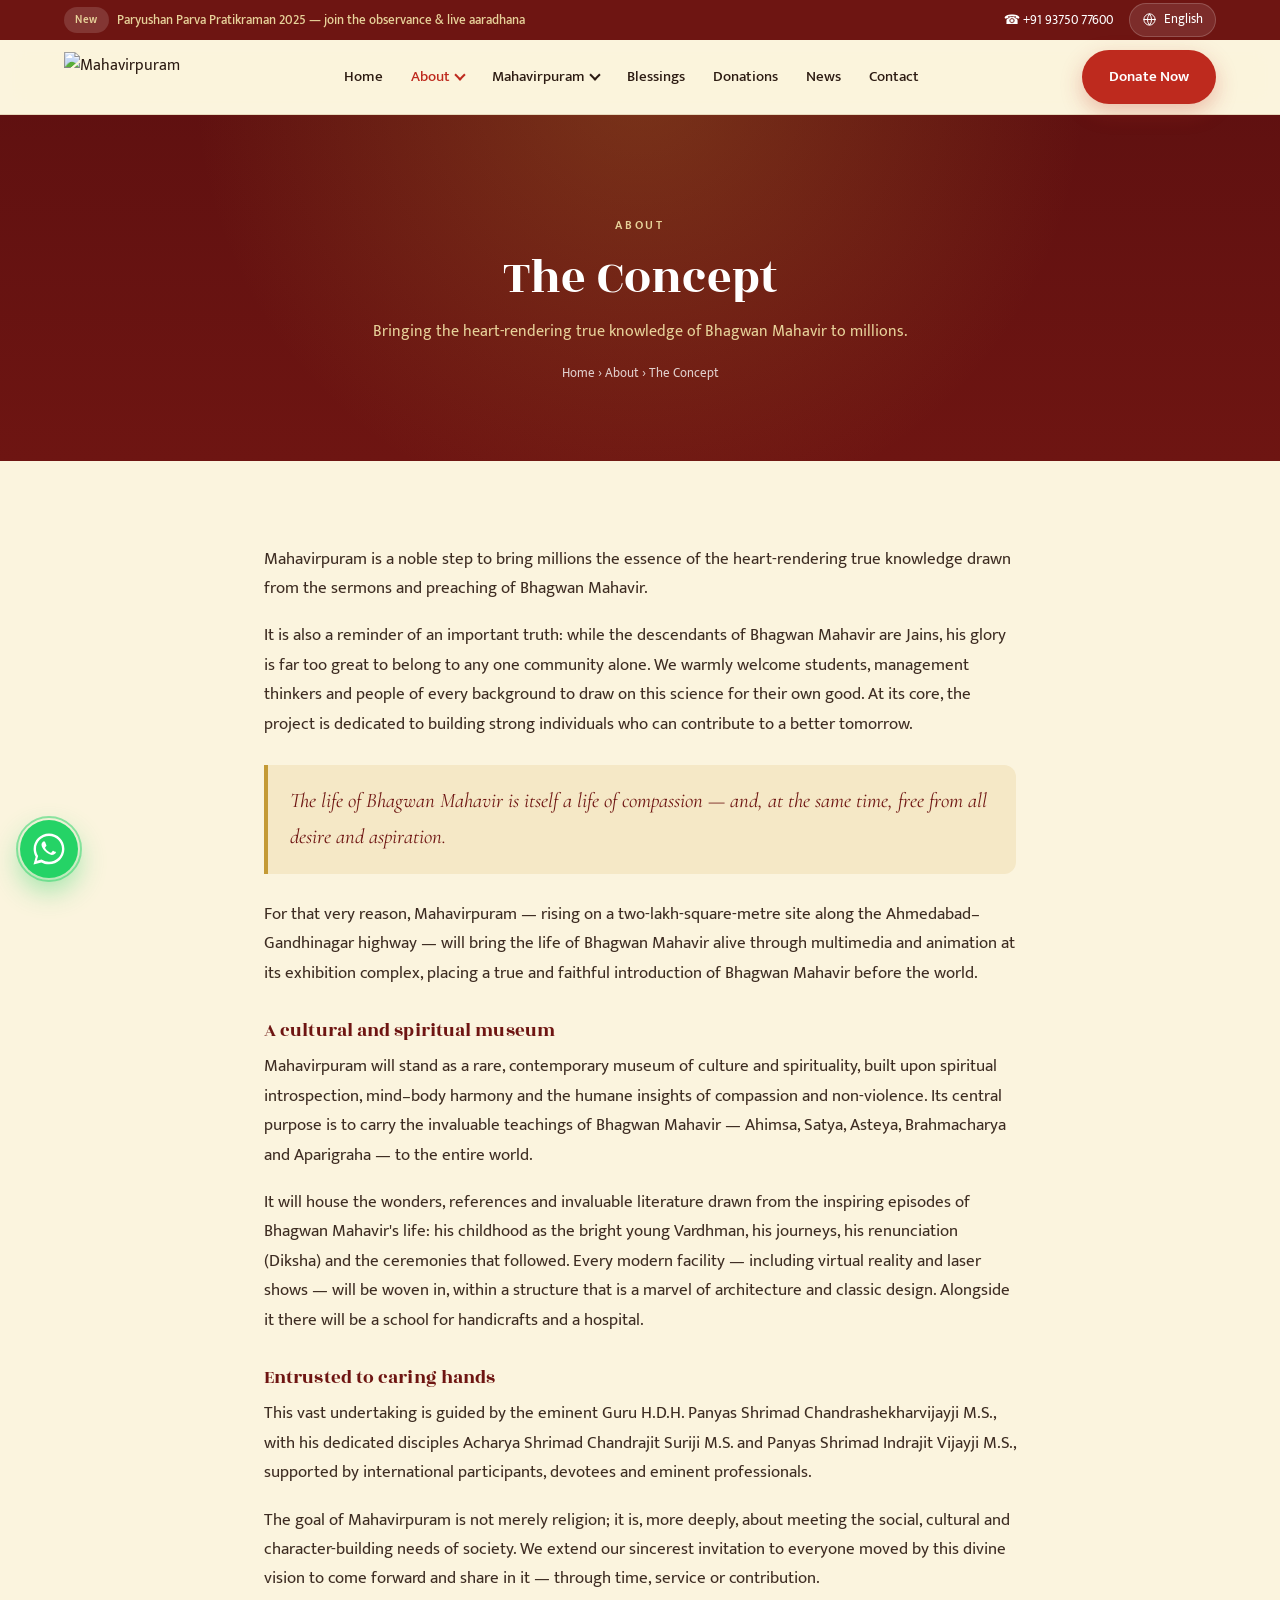
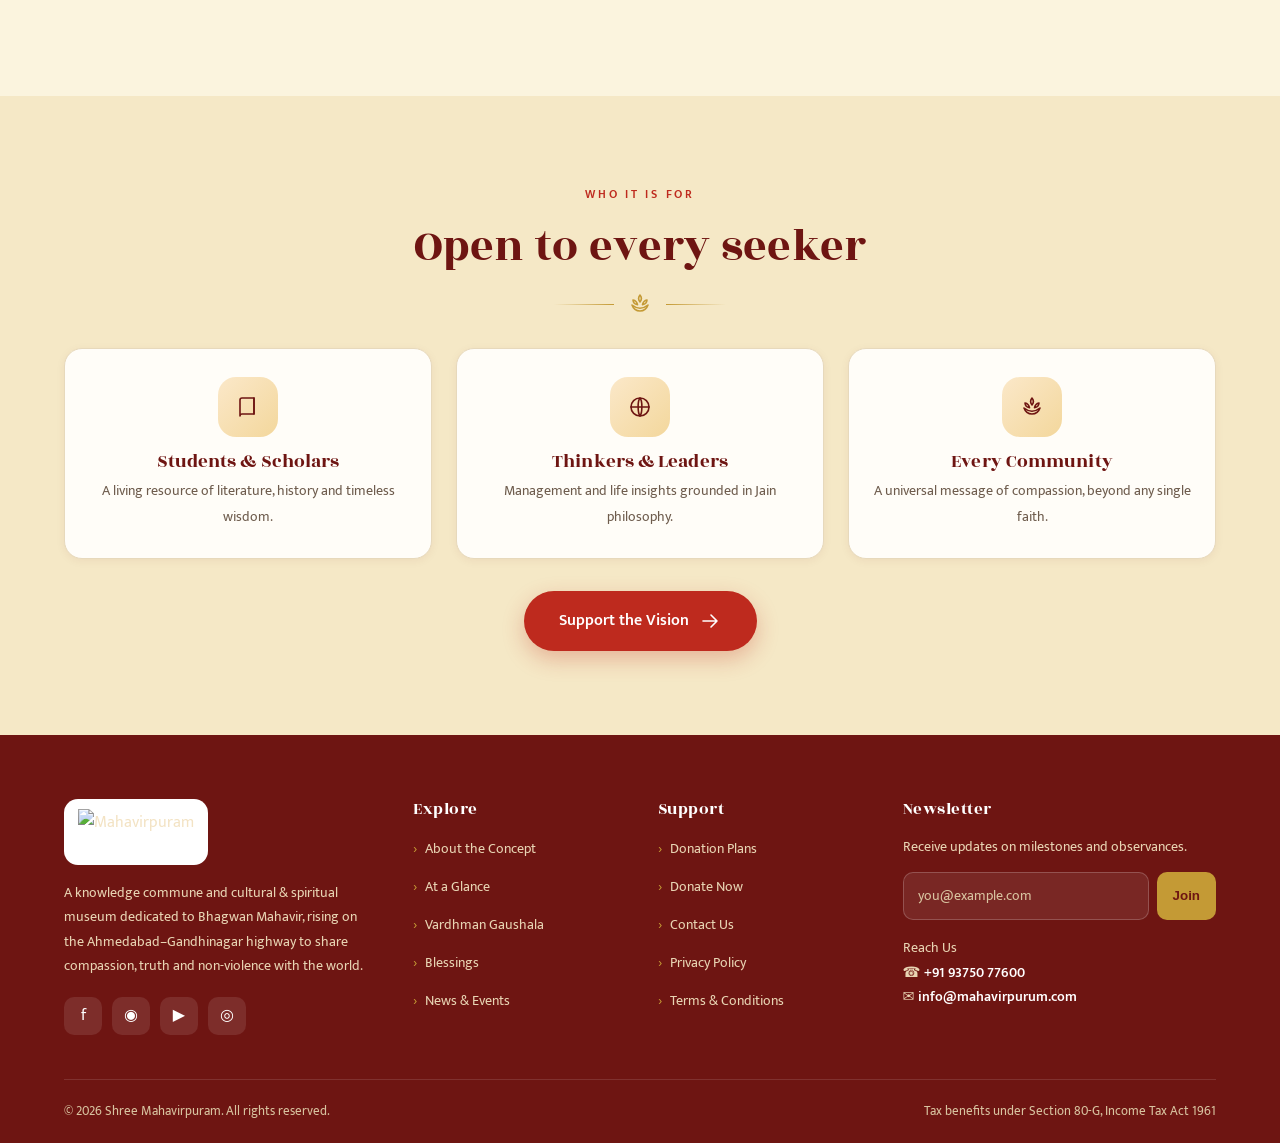
==== about-concept.html @ 6cde18a7 "Add files via upload" ====
<!doctype html>
<html lang="en">
<head>
<meta charset="utf-8">
<meta name="viewport" content="width=device-width, initial-scale=1">
<title>About the Concept | Mahavirpuram</title>
<meta name="description" content="Mahavirpuram — a knowledge commune and cultural &amp; spiritual museum dedicated to Bhagwan Mahavir, on the Ahmedabad–Gandhinagar highway.">
<meta property="og:title" content="About the Concept | Mahavirpuram">
<meta property="og:description" content="A knowledge commune dedicated to Bhagwan Mahavir — compassion, truth and non-violence for the world.">
<meta property="og:type" content="website">
<meta property="og:image" content="https://www.mahavirpuram.com/images/home/welcome_img.jpg">
<link rel="preconnect" href="https://fonts.googleapis.com">
<link rel="preconnect" href="https://fonts.gstatic.com" crossorigin>
<link href="https://fonts.googleapis.com/css2?family=Cormorant+Garamond:ital,wght@0,500;0,600;1,500;1,600&family=Mukta:wght@300;400;500;600;700&family=Rozha+One&family=Yatra+One&family=Noto+Serif+Gujarati:wght@400;500;600&display=swap" rel="stylesheet">
<link rel="stylesheet" href="styles.css">
</head>
<body>
  <a class="skip-link" href="#main">Skip to content</a>
  <div id="preloader" aria-hidden="true"><div class="pl-wrap"><div class="pl-ring"><svg width=96 height=96 viewBox="0 0 200 200" fill="none" stroke="currentColor" stroke-width="1"><circle cx="100" cy="100" r="92"/><circle cx="100" cy="100" r="74"/><circle cx="100" cy="100" r="40"/><g transform="rotate(0 100 100)"><path d="M100 12 C112 40 112 62 100 82 C88 62 88 40 100 12Z"/><circle cx="100" cy="30" r="3"/></g><g transform="rotate(30 100 100)"><path d="M100 12 C112 40 112 62 100 82 C88 62 88 40 100 12Z"/><circle cx="100" cy="30" r="3"/></g><g transform="rotate(60 100 100)"><path d="M100 12 C112 40 112 62 100 82 C88 62 88 40 100 12Z"/><circle cx="100" cy="30" r="3"/></g><g transform="rotate(90 100 100)"><path d="M100 12 C112 40 112 62 100 82 C88 62 88 40 100 12Z"/><circle cx="100" cy="30" r="3"/></g><g transform="rotate(120 100 100)"><path d="M100 12 C112 40 112 62 100 82 C88 62 88 40 100 12Z"/><circle cx="100" cy="30" r="3"/></g><g transform="rotate(150 100 100)"><path d="M100 12 C112 40 112 62 100 82 C88 62 88 40 100 12Z"/><circle cx="100" cy="30" r="3"/></g><g transform="rotate(180 100 100)"><path d="M100 12 C112 40 112 62 100 82 C88 62 88 40 100 12Z"/><circle cx="100" cy="30" r="3"/></g><g transform="rotate(210 100 100)"><path d="M100 12 C112 40 112 62 100 82 C88 62 88 40 100 12Z"/><circle cx="100" cy="30" r="3"/></g><g transform="rotate(240 100 100)"><path d="M100 12 C112 40 112 62 100 82 C88 62 88 40 100 12Z"/><circle cx="100" cy="30" r="3"/></g><g transform="rotate(270 100 100)"><path d="M100 12 C112 40 112 62 100 82 C88 62 88 40 100 12Z"/><circle cx="100" cy="30" r="3"/></g><g transform="rotate(300 100 100)"><path d="M100 12 C112 40 112 62 100 82 C88 62 88 40 100 12Z"/><circle cx="100" cy="30" r="3"/></g><g transform="rotate(330 100 100)"><path d="M100 12 C112 40 112 62 100 82 C88 62 88 40 100 12Z"/><circle cx="100" cy="30" r="3"/></g><circle cx="100" cy="100" r="10"/></svg><img src="https://www.mahavirpuram.com/images/logo.png" alt=""></div><div class="pl-text">Mahavirpuram</div></div></div>
  <div id="progress"></div>
  <div class="topbar">
    <div class="container">
      <div class="marq"><span class="pill">New</span><span data-i18n="top.announce">Paryushan Parva Pratikraman 2025 — join the observance &amp; live aaradhana</span></div>
      <div class="topbar-right">
        <a href="tel:+919375077600">&#9742; +91 93750 77600</a>
        <div class="lang">
          <button class="lang-btn" id="langBtn" aria-haspopup="true" aria-expanded="false"><svg width="15" height="15" viewBox="0 0 24 24" fill="none" stroke="currentColor" stroke-width="1.6" stroke-linecap="round" stroke-linejoin="round" aria-hidden="true"><circle cx="12" cy="12" r="9"/><path d="M3 12h18"/><path d="M12 3a15 15 0 0 1 0 18a15 15 0 0 1 0-18"/></svg><span id="langCur">English</span></button>
          <div class="lang-menu" id="langMenu" role="menu"></div>
        </div>
      </div>
    </div>
  </div>
  <header class="site-header">
    <div class="container nav">
      <a class="brand" href="index.html" aria-label="Mahavirpuram home"><img src="https://www.mahavirpuram.com/images/logo.png" alt="Mahavirpuram"></a>
      <ul class="nav-list" id="navList">
        <li><a href="index.html" data-i18n="nav.home">Home</a></li>
        <li class="has-mega">
          <button class="nav-toggle-link" style="color:var(--red)"><span data-i18n="nav.about">About</span> <i class="caret"></i></button>
          <div class="dropdown">
            <a href="about-concept.html">About the Concept</a>
            <a href="about-management.html">Management &amp; Guidance</a>
            <a href="about-concept.html#youth">Youth Circle</a>
            <a href="donation-plan.html#knowledge">Knowledge University</a>
            <a href="contact.html">Vihar Info</a>
          </div>
        </li>
        <li class="has-mega">
          <button class="nav-toggle-link"><span data-i18n="nav.mp">Mahavirpuram</span> <i class="caret"></i></button>
          <div class="dropdown">
            <a href="at-a-glance.html">At a Glance</a>
            <a href="at-a-glance.html#facilities">Jin Shaasan Stoop</a>
            <a href="at-a-glance.html#facilities">Chaityavriksha Udhyan</a>
            <a href="at-a-glance.html#facilities">Brahmand Darshan</a>
            <a href="at-a-glance.html#facilities">Meditation Avenue</a>
            <a href="at-a-glance.html#facilities">Ayurvedic Health Center</a>
            <a href="at-a-glance.html#facilities">Atithi Satkar Sadan</a>
            <a href="at-a-glance.html#facilities">Bhojan Shala</a>
            <a href="gaushala.html">Shri Vardhman Gaushala</a>
          </div>
        </li>
        <li><a href="blessings.html" data-i18n="nav.blessings">Blessings</a></li>
        <li><a href="donation-plan.html" data-i18n="nav.donations">Donations</a></li>
        <li><a href="news.html" data-i18n="nav.news">News</a></li>
        <li><a href="contact.html" data-i18n="nav.contact">Contact</a></li>
      </ul>
      <div class="nav-cta">
        <a class="btn btn--primary btn--donate-desktop" href="https://induscollect.indusind.com/pay/index.php/easyPay/SHREE_MAHAVIR_PURAM/makePayment?mid=VlVZMVBKUFRMdzRlYXRZS0JwOHIwZz09&role_id=&emp_id=&cmp=UjdkRHhoTDZ6VE9NcVNqbDVYYXJ3dz09" target="_blank" rel="noopener" data-i18n="cta.donate">Donate Now</a>
        <button class="hamburger" aria-label="Menu" aria-controls="navList"><span></span></button>
      </div>
    </div>
  </header>
  <main id="main">
  <section class="page-hero">
    <div class="container">
      <span class="eyebrow" style="color:var(--gold-soft)">About</span>
      <h1>The Concept</h1>
      <p>Bringing the heart-rendering true knowledge of Bhagwan Mahavir to millions.</p>
      <div class="crumbs"><a href="index.html">Home</a> &rsaquo; About &rsaquo; The Concept</div>
    </div>
  </section>
  <section class="section"><div class="container prose">
    <p class="lead">Mahavirpuram is a noble step to bring millions the essence of the heart-rendering true knowledge drawn from the sermons and preaching of Bhagwan Mahavir.</p>
    <p>It is also a reminder of an important truth: while the descendants of Bhagwan Mahavir are Jains, his glory is far too great to belong to any one community alone. We warmly welcome students, management thinkers and people of every background to draw on this science for their own good. At its core, the project is dedicated to building strong individuals who can contribute to a better tomorrow.</p>
    <div class="pullquote">The life of Bhagwan Mahavir is itself a life of compassion — and, at the same time, free from all desire and aspiration.</div>
    <p>For that very reason, Mahavirpuram — rising on a two-lakh-square-metre site along the Ahmedabad–Gandhinagar highway — will bring the life of Bhagwan Mahavir alive through multimedia and animation at its exhibition complex, placing a true and faithful introduction of Bhagwan Mahavir before the world.</p>
    <h3>A cultural and spiritual museum</h3>
    <p>Mahavirpuram will stand as a rare, contemporary museum of culture and spirituality, built upon spiritual introspection, mind&ndash;body harmony and the humane insights of compassion and non-violence. Its central purpose is to carry the invaluable teachings of Bhagwan Mahavir — Ahimsa, Satya, Asteya, Brahmacharya and Aparigraha — to the entire world.</p>
    <p>It will house the wonders, references and invaluable literature drawn from the inspiring episodes of Bhagwan Mahavir's life: his childhood as the bright young Vardhman, his journeys, his renunciation (Diksha) and the ceremonies that followed. Every modern facility — including virtual reality and laser shows — will be woven in, within a structure that is a marvel of architecture and classic design. Alongside it there will be a school for handicrafts and a hospital.</p>
    <h3>Entrusted to caring hands</h3>
    <p>This vast undertaking is guided by the eminent Guru H.D.H. Panyas Shrimad Chandrashekharvijayji M.S., with his dedicated disciples Acharya Shrimad Chandrajit Suriji M.S. and Panyas Shrimad Indrajit Vijayji M.S., supported by international participants, devotees and eminent professionals.</p>
    <p id="youth">The goal of Mahavirpuram is not merely religion; it is, more deeply, about meeting the social, cultural and character-building needs of society. We extend our sincerest invitation to everyone moved by this divine vision to come forward and share in it — through time, service or contribution.</p>
  </div></section>
  <section class="section bg-cream2 center"><div class="container">
    <span class="eyebrow">Who it is for</span><h2 class="section-title">Open to every seeker</h2><div class="divider"><span></span><svg width="24" height="24" viewBox="0 0 24 24" fill="none" stroke="currentColor" stroke-width="1.6" stroke-linecap="round" stroke-linejoin="round" aria-hidden="true"><path d="M12 3c1.6 2 1.6 5 0 7-1.6-2-1.6-5 0-7Z"/><path d="M5 8c2.4.4 4 2.3 4.5 4.6C7 12.4 5.2 10.7 5 8Zm14 0c-.2 2.7-2 4.4-4.5 4.6C15 10.3 16.6 8.4 19 8Z"/><path d="M4 13c5 4 11 4 16 0-1.4 4-4.4 6-8 6s-6.6-2-8-6Z"/></svg><span></span></div>
    <div class="grid grid-3 mt-32" style="text-align:left">
      <div class="value reveal"><div class="ico"><svg width="24" height="24" viewBox="0 0 24 24" fill="none" stroke="currentColor" stroke-width="1.6" stroke-linecap="round" stroke-linejoin="round" aria-hidden="true"><path d="M4 5a2 2 0 0 1 2-2h12v16H6a2 2 0 0 0-2 2Z"/><path d="M18 3v16"/></svg></div><h4>Students &amp; Scholars</h4><p>A living resource of literature, history and timeless wisdom.</p></div>
      <div class="value reveal"><div class="ico"><svg width="24" height="24" viewBox="0 0 24 24" fill="none" stroke="currentColor" stroke-width="1.6" stroke-linecap="round" stroke-linejoin="round" aria-hidden="true"><circle cx="12" cy="12" r="9"/><path d="M3 12h18M12 3c2.5 2.5 2.5 15 0 18M12 3c-2.5 2.5-2.5 15 0 18"/></svg></div><h4>Thinkers &amp; Leaders</h4><p>Management and life insights grounded in Jain philosophy.</p></div>
      <div class="value reveal"><div class="ico"><svg width="24" height="24" viewBox="0 0 24 24" fill="none" stroke="currentColor" stroke-width="1.6" stroke-linecap="round" stroke-linejoin="round" aria-hidden="true"><path d="M12 3c1.6 2 1.6 5 0 7-1.6-2-1.6-5 0-7Z"/><path d="M5 8c2.4.4 4 2.3 4.5 4.6C7 12.4 5.2 10.7 5 8Zm14 0c-.2 2.7-2 4.4-4.5 4.6C15 10.3 16.6 8.4 19 8Z"/><path d="M4 13c5 4 11 4 16 0-1.4 4-4.4 6-8 6s-6.6-2-8-6Z"/></svg></div><h4>Every Community</h4><p>A universal message of compassion, beyond any single faith.</p></div>
    </div>
    <a class="btn btn--primary btn--lg mt-32" href="donation-plan.html">Support the Vision <svg width="24" height="24" viewBox="0 0 24 24" fill="none" stroke="currentColor" stroke-width="1.6" stroke-linecap="round" stroke-linejoin="round" aria-hidden="true"><path d="M5 12h14M13 6l6 6-6 6"/></svg></a>
  </div></section>
  </main>
  <footer class="site-footer">
    <div class="container">
      <div class="foot-grid">
        <div>
          <span class="foot-logo"><img src="https://www.mahavirpuram.com/images/logo.png" alt="Mahavirpuram"></span>
          <p data-i18n="foot.blurb">A knowledge commune and cultural &amp; spiritual museum dedicated to Bhagwan Mahavir, rising on the Ahmedabad&ndash;Gandhinagar highway to share compassion, truth and non-violence with the world.</p>
          <div class="social" style="margin-top:18px">
            <a href="#" aria-label="Facebook">f</a>
            <a href="#" aria-label="Instagram">&#9673;</a>
            <a href="https://www.youtube.com/channel/UCpo0MXFQKBM-Kiupkp4iKAA" target="_blank" rel="noopener" aria-label="YouTube">&#9654;</a>
            <a href="https://www.google.com/maps?q=23.0040881,72.5495224" target="_blank" rel="noopener" aria-label="Map">&#9678;</a>
          </div>
        </div>
        <div>
          <h5 data-i18n="foot.explore">Explore</h5>
          <ul class="foot-links">
            <li><a href="about-concept.html">About the Concept</a></li>
            <li><a href="at-a-glance.html">At a Glance</a></li>
            <li><a href="gaushala.html">Vardhman Gaushala</a></li>
            <li><a href="blessings.html">Blessings</a></li>
            <li><a href="news.html">News &amp; Events</a></li>
          </ul>
        </div>
        <div>
          <h5 data-i18n="foot.support">Support</h5>
          <ul class="foot-links">
            <li><a href="donation-plan.html">Donation Plans</a></li>
            <li><a href="https://induscollect.indusind.com/pay/index.php/easyPay/SHREE_MAHAVIR_PURAM/makePayment?mid=VlVZMVBKUFRMdzRlYXRZS0JwOHIwZz09&role_id=&emp_id=&cmp=UjdkRHhoTDZ6VE9NcVNqbDVYYXJ3dz09" target="_blank" rel="noopener">Donate Now</a></li>
            <li><a href="contact.html">Contact Us</a></li>
            <li><a href="#">Privacy Policy</a></li>
            <li><a href="#">Terms &amp; Conditions</a></li>
          </ul>
        </div>
        <div class="foot-contact">
          <h5 data-i18n="foot.news">Newsletter</h5>
          <p data-i18n="foot.news.sub">Receive updates on milestones and observances.</p>
          <form class="news-form" onsubmit="event.preventDefault();this.reset();this.querySelector('input').placeholder='Thank you!';">
            <input type="email" placeholder="you@example.com" aria-label="Email" required>
            <button type="submit" data-i18n="foot.subscribe">Join</button>
          </form>
          <p style="margin-top:16px" data-i18n="foot.reach">Reach Us</p>
          <p>&#9742; <a href="tel:+919375077600">+91 93750 77600</a><br>&#9993; <a href="mailto:info@mahavirpurum.com">info@mahavirpurum.com</a></p>
        </div>
      </div>
      <div class="foot-bottom">
        <span>&copy; <span id="yr">2026</span> Shree Mahavirpuram. <span data-i18n="foot.rights">All rights reserved.</span></span>
        <span data-i18n="foot.tax">Tax benefits under Section 80-G, Income Tax Act 1961</span>
      </div>
    </div>
  </footer>
  <button id="toTop" aria-label="Back to top"><svg width="20" height="20" viewBox="0 0 24 24" fill="none" stroke="currentColor" stroke-width="1.6" stroke-linecap="round" stroke-linejoin="round" aria-hidden="true"><path d="M12 19V5M6 11l6-6 6 6"/></svg></button>

  <div class="wa-widget" id="waWidget">
    <div class="wa-card" role="dialog" aria-label="WhatsApp chat">
      <div class="wa-hd">
        <span class="av"><svg viewBox="0 0 32 32" fill="currentColor" aria-hidden="true"><path d="M16 .6C7.5.6.6 7.5.6 16c0 2.8.8 5.5 2.1 7.8L.5 31.5l7.9-2.1c2.2 1.2 4.8 1.9 7.6 1.9 8.5 0 15.4-6.9 15.4-15.4S24.5.6 16 .6zm0 28.1c-2.5 0-4.9-.7-7-1.9l-.5-.3-4.7 1.2 1.3-4.6-.3-.5C3.6 20.4 3 18.2 3 16 3 8.8 8.8 3 16 3s13 5.8 13 13-5.8 12.7-13 12.7zm7.2-9.5c-.4-.2-2.3-1.1-2.7-1.3-.4-.1-.6-.2-.9.2-.3.4-1 1.3-1.2 1.5-.2.2-.4.3-.8.1s-1.7-.6-3.2-2c-1.2-1-2-2.4-2.2-2.8-.2-.4 0-.6.2-.8.2-.2.4-.5.6-.7.2-.2.2-.4.4-.6.1-.3 0-.5 0-.7-.1-.2-.9-2.1-1.2-2.9-.3-.8-.6-.6-.9-.7h-.7c-.2 0-.6.1-.9.4-.3.4-1.2 1.2-1.2 2.9s1.3 3.4 1.4 3.7c.2.2 2.5 3.9 6.1 5.4.9.4 1.5.6 2 .8.9.3 1.6.2 2.2.1.7-.1 2.1-.9 2.5-1.7.3-.8.3-1.6.2-1.7-.1-.2-.3-.3-.7-.5z"/></svg></span>
        <div><h4 data-i18n="wa.title">Chat with us</h4><span data-i18n="wa.status">Mahavirpuram &middot; replies quickly</span></div>
        <button class="wa-x" id="waClose" aria-label="Close chat">&times;</button>
      </div>
      <div class="wa-bd">
        <div class="wa-bubble"><span data-i18n="wa.msg">Jai Jinendra! How can we help you today?</span><small>Mahavirpuram</small></div>
        <a class="wa-start" href="https://wa.me/919375077600?text=Jai%20Jinendra%21%20I%27d%20like%20to%20know%20more%20about%20Mahavirpuram." target="_blank" rel="noopener"><svg viewBox="0 0 32 32" fill="currentColor" aria-hidden="true"><path d="M16 .6C7.5.6.6 7.5.6 16c0 2.8.8 5.5 2.1 7.8L.5 31.5l7.9-2.1c2.2 1.2 4.8 1.9 7.6 1.9 8.5 0 15.4-6.9 15.4-15.4S24.5.6 16 .6zm0 28.1c-2.5 0-4.9-.7-7-1.9l-.5-.3-4.7 1.2 1.3-4.6-.3-.5C3.6 20.4 3 18.2 3 16 3 8.8 8.8 3 16 3s13 5.8 13 13-5.8 12.7-13 12.7zm7.2-9.5c-.4-.2-2.3-1.1-2.7-1.3-.4-.1-.6-.2-.9.2-.3.4-1 1.3-1.2 1.5-.2.2-.4.3-.8.1s-1.7-.6-3.2-2c-1.2-1-2-2.4-2.2-2.8-.2-.4 0-.6.2-.8.2-.2.4-.5.6-.7.2-.2.2-.4.4-.6.1-.3 0-.5 0-.7-.1-.2-.9-2.1-1.2-2.9-.3-.8-.6-.6-.9-.7h-.7c-.2 0-.6.1-.9.4-.3.4-1.2 1.2-1.2 2.9s1.3 3.4 1.4 3.7c.2.2 2.5 3.9 6.1 5.4.9.4 1.5.6 2 .8.9.3 1.6.2 2.2.1.7-.1 2.1-.9 2.5-1.7.3-.8.3-1.6.2-1.7-.1-.2-.3-.3-.7-.5z"/></svg><span data-i18n="wa.start">Start chat on WhatsApp</span></a>
      </div>
    </div>
    <button class="wa-fab" id="waFab" aria-label="Open WhatsApp chat"><svg viewBox="0 0 32 32" fill="currentColor" aria-hidden="true"><path d="M16 .6C7.5.6.6 7.5.6 16c0 2.8.8 5.5 2.1 7.8L.5 31.5l7.9-2.1c2.2 1.2 4.8 1.9 7.6 1.9 8.5 0 15.4-6.9 15.4-15.4S24.5.6 16 .6zm0 28.1c-2.5 0-4.9-.7-7-1.9l-.5-.3-4.7 1.2 1.3-4.6-.3-.5C3.6 20.4 3 18.2 3 16 3 8.8 8.8 3 16 3s13 5.8 13 13-5.8 12.7-13 12.7zm7.2-9.5c-.4-.2-2.3-1.1-2.7-1.3-.4-.1-.6-.2-.9.2-.3.4-1 1.3-1.2 1.5-.2.2-.4.3-.8.1s-1.7-.6-3.2-2c-1.2-1-2-2.4-2.2-2.8-.2-.4 0-.6.2-.8.2-.2.4-.5.6-.7.2-.2.2-.4.4-.6.1-.3 0-.5 0-.7-.1-.2-.9-2.1-1.2-2.9-.3-.8-.6-.6-.9-.7h-.7c-.2 0-.6.1-.9.4-.3.4-1.2 1.2-1.2 2.9s1.3 3.4 1.4 3.7c.2.2 2.5 3.9 6.1 5.4.9.4 1.5.6 2 .8.9.3 1.6.2 2.2.1.7-.1 2.1-.9 2.5-1.7.3-.8.3-1.6.2-1.7-.1-.2-.3-.3-.7-.5z"/></svg></button>
  </div>
  <script src="script.js"></script>
</body>
</html>
---- styles.css ----
/* =====================================================================
   MAHAVIRPURAM — Award-level revamp (v2)
   Palette sampled from the official logo. Logo & the preserved
   "Welcome" hero are NOT changed. Global, multilingual, accessible.
   ===================================================================== */
:root{
  --red:#BE2A1E; --red-deep:#9A1C12; --maroon:#6E1512; --maroon-2:#561010;
  --gold:#C49A35; --gold-2:#B5862A; --gold-soft:#E7D29A; --cream:#FBF4DE;
  --cream-2:#F5E8C6; --cream-3:#F0E4BE; --paper:#FFFDF8; --ink:#2C1B12;
  --muted:#6E5C4D; --line:#E7D9BC; --line-2:#DECBA0;
  --shadow-sm:0 2px 10px rgba(110,21,18,.06);
  --shadow-md:0 14px 36px rgba(110,21,18,.12);
  --shadow-lg:0 30px 70px rgba(110,21,18,.18);
  --radius:18px; --radius-lg:26px; --radius-sm:12px; --maxw:1200px; --header-h:74px;
  --font-display:"Yatra One","Rozha One",cursive;
  --font-head:"Rozha One",Georgia,serif;
  --font-body:"Mukta",system-ui,-apple-system,"Segoe UI",sans-serif;
  --font-serif-italic:"Cormorant Garamond",Georgia,serif;
  --font-guj:"Noto Serif Gujarati","Mukta",serif;
  --ease:cubic-bezier(.22,.7,.2,1);
}
*{box-sizing:border-box;margin:0;padding:0}
html{scroll-behavior:smooth}
body{font-family:var(--font-body);color:var(--ink);background:var(--cream);line-height:1.75;-webkit-font-smoothing:antialiased;overflow-x:hidden}
img{max-width:100%;display:block}
a{color:inherit;text-decoration:none}
h1,h2,h3,h4,h5{font-family:var(--font-head);font-weight:400;line-height:1.2;color:var(--maroon);letter-spacing:.005em}
.container{width:100%;max-width:var(--maxw);margin-inline:auto;padding-inline:24px}
.section{padding:84px 0;position:relative}
.section--tight{padding:52px 0}
.bg-cream2{background:var(--cream-2)}
.bg-cream3{background:var(--cream-3)}
.center{text-align:center}
.sr-only{position:absolute;width:1px;height:1px;padding:0;margin:-1px;overflow:hidden;clip:rect(0,0,0,0);border:0}
.skip-link{position:absolute;left:16px;top:-60px;z-index:200;background:var(--maroon);color:#fff;padding:10px 16px;border-radius:10px;transition:top .2s}
.skip-link:focus{top:10px}
:focus-visible{outline:3px solid var(--gold);outline-offset:2px;border-radius:6px}

/* type helpers */
.eyebrow{font-family:var(--font-body);font-weight:600;letter-spacing:.24em;text-transform:uppercase;font-size:.72rem;color:var(--red);display:inline-block;margin-bottom:14px}
.section-title{font-size:clamp(2rem,3.6vw,2.9rem)}
.section-sub{color:var(--muted);max-width:62ch;margin:14px auto 0;font-size:1.04rem}
.lead{font-size:1.14rem;color:#3a2820}
.divider{display:flex;align-items:center;justify-content:center;gap:14px;margin:18px auto 0;color:var(--gold)}
.divider span{height:1px;width:60px;background:linear-gradient(90deg,transparent,var(--gold))}
.divider span:last-child{background:linear-gradient(90deg,var(--gold),transparent)}

/* buttons */
.btn{display:inline-flex;align-items:center;gap:9px;font-family:var(--font-body);font-weight:600;font-size:.95rem;padding:13px 26px;border-radius:999px;cursor:pointer;border:1.5px solid transparent;transition:.25s var(--ease);white-space:nowrap}
.btn svg{transition:transform .25s var(--ease)}
.btn:hover svg{transform:translateX(3px)}
.btn--primary{background:var(--red);color:#fff;box-shadow:0 8px 22px rgba(190,42,30,.28)}
.btn--primary:hover{background:var(--red-deep);transform:translateY(-2px)}
.btn--ghost{background:transparent;border-color:var(--gold);color:var(--maroon)}
.btn--ghost:hover{background:var(--gold);color:#fff}
.btn--gold{background:linear-gradient(135deg,#D9B24A,#C49A35);color:#fff;box-shadow:0 8px 22px rgba(196,154,53,.32)}
.btn--gold:hover{transform:translateY(-2px)}
.btn--light{background:#fff;color:var(--red)}
.btn--lg{padding:15px 34px;font-size:1rem}

/* preloader */
#preloader{position:fixed;inset:0;z-index:300;background:var(--cream);display:grid;place-items:center;transition:opacity .6s ease,visibility .6s}
body.loaded #preloader{opacity:0;visibility:hidden}
.pl-wrap{display:grid;place-items:center;gap:18px}
.pl-ring{width:96px;height:96px;position:relative;display:grid;place-items:center}
.pl-ring svg{position:absolute;inset:0;animation:spin 7s linear infinite;color:var(--gold)}
.pl-ring img{width:54px;height:54px;object-fit:contain}
.pl-text{font-family:var(--font-head);color:var(--maroon);letter-spacing:.3em;font-size:.8rem;text-transform:uppercase;opacity:.8}
@keyframes spin{to{transform:rotate(360deg)}}

/* scroll progress + back to top */
#progress{position:fixed;top:0;left:0;height:3px;width:0;background:linear-gradient(90deg,var(--gold),var(--red));z-index:120;transition:width .1s linear}
#toTop{position:fixed;right:20px;bottom:22px;width:48px;height:48px;border-radius:50%;border:none;background:var(--maroon);color:var(--gold-soft);cursor:pointer;display:grid;place-items:center;box-shadow:var(--shadow-md);opacity:0;visibility:hidden;transform:translateY(12px);transition:.3s var(--ease);z-index:110}
#toTop.show{opacity:1;visibility:visible;transform:none}
#toTop:hover{background:var(--red)}

/* announcement / topbar */
.topbar{background:var(--maroon);color:var(--gold-soft);font-size:.82rem}
.topbar .container{display:flex;justify-content:space-between;align-items:center;gap:14px;min-height:40px;flex-wrap:wrap}
.topbar a{color:#fff}
.topbar .marq{font-weight:500;display:flex;align-items:center;gap:8px;min-width:0}
.topbar .pill{background:rgba(255,255,255,.14);padding:3px 11px;border-radius:999px;font-weight:600;color:var(--gold-soft);font-size:.7rem;letter-spacing:.05em;flex-shrink:0}
.topbar-right{display:flex;align-items:center;gap:16px}
/* language switcher */
.lang{position:relative}
.lang-btn{display:inline-flex;align-items:center;gap:7px;background:rgba(255,255,255,.1);border:1px solid rgba(255,255,255,.18);color:#fff;border-radius:999px;padding:5px 12px;font:inherit;font-size:.8rem;cursor:pointer;transition:.2s}
.lang-btn:hover{background:rgba(255,255,255,.2)}
.lang-menu{position:absolute;right:0;top:calc(100% + 8px);background:var(--paper);border:1px solid var(--line);border-radius:12px;box-shadow:var(--shadow-md);padding:6px;min-width:170px;opacity:0;visibility:hidden;transform:translateY(8px);transition:.2s;z-index:60}
.lang-menu.open{opacity:1;visibility:visible;transform:none}
.lang-menu button{display:flex;width:100%;align-items:center;justify-content:space-between;gap:10px;background:none;border:none;font:inherit;color:var(--ink);padding:9px 12px;border-radius:9px;cursor:pointer;text-align:left}
.lang-menu button:hover{background:var(--cream-2)}
.lang-menu button.active{color:var(--red);font-weight:700}
.lang-menu button .native{color:var(--muted);font-size:.82rem}

/* header */
.site-header{position:sticky;top:0;z-index:50;background:rgba(251,244,222,.86);backdrop-filter:saturate(140%) blur(12px);border-bottom:1px solid var(--line);transition:box-shadow .3s}
.site-header.scrolled{box-shadow:0 6px 24px rgba(110,21,18,.08)}
.nav{display:flex;align-items:center;justify-content:space-between;gap:18px;min-height:var(--header-h)}
.brand{display:flex;align-items:center;gap:12px;flex-shrink:0}
.brand img{height:50px;width:auto}
.nav-list{display:flex;align-items:center;gap:2px;list-style:none}
.nav-list>li{position:relative}
.nav-list>li>a,.nav-toggle-link{display:inline-flex;align-items:center;gap:6px;padding:10px 13px;border-radius:10px;font-weight:500;font-size:.94rem;color:var(--ink);cursor:pointer;transition:.2s;background:none;border:none;font-family:var(--font-body)}
.nav-list>li>a:hover,.nav-toggle-link:hover,.nav-list>li.has-mega:hover .nav-toggle-link{color:var(--red);background:rgba(190,42,30,.07)}
.nav-list a.active{color:var(--red)}
.nav-list a.active::after{content:"";position:absolute;left:13px;right:13px;bottom:4px;height:2px;background:var(--gold);border-radius:2px}
.caret{width:8px;height:8px;border-right:2px solid currentColor;border-bottom:2px solid currentColor;transform:rotate(45deg);margin-top:-3px;transition:.2s}
.dropdown{position:absolute;top:calc(100% + 8px);left:0;min-width:248px;background:var(--paper);border:1px solid var(--line);border-radius:14px;box-shadow:var(--shadow-md);padding:8px;opacity:0;visibility:hidden;transform:translateY(8px);transition:.2s}
.nav-list>li.has-mega:hover .dropdown{opacity:1;visibility:visible;transform:translateY(0)}
.dropdown a{display:block;padding:9px 13px;border-radius:9px;font-size:.9rem;color:var(--ink)}
.dropdown a:hover{background:var(--cream-2);color:var(--red)}
.nav-cta{display:flex;align-items:center;gap:10px}
.hamburger{display:none;width:46px;height:46px;border:1px solid var(--line);border-radius:12px;background:var(--paper);cursor:pointer;align-items:center;justify-content:center}
.hamburger span{display:block;width:20px;height:2px;background:var(--maroon);position:relative}
.hamburger span::before,.hamburger span::after{content:"";position:absolute;left:0;width:20px;height:2px;background:var(--maroon)}
.hamburger span::before{top:-6px}.hamburger span::after{top:6px}

/* welcome hero (PRESERVED content) */
.welcome-hero{position:relative;min-height:80vh;display:flex;align-items:center;background:#3a0d08 url("https://www.mahavirpuram.com/images/home/welcome_img.jpg") center right/cover no-repeat}
.welcome-hero::before{content:"";position:absolute;inset:0;background:linear-gradient(90deg,rgba(58,13,8,.93) 0%,rgba(74,18,10,.74) 38%,rgba(120,40,12,.30) 62%,rgba(150,60,15,0) 100%)}
.welcome-hero .container{position:relative;z-index:2;padding-block:64px}
.welcome-hero .inner{max-width:580px}
.welcome-hero h1{color:#FBEFD2;font-family:var(--font-serif-italic);font-style:italic;font-weight:600;font-size:clamp(2.2rem,4.8vw,3.5rem);line-height:1.12}
.welcome-hero .knowledge{display:block;font-family:var(--font-head);font-style:normal;color:var(--gold-soft);font-size:clamp(1.2rem,2.6vw,1.8rem);margin-top:6px;text-shadow:0 1px 12px rgba(0,0,0,.4)}
.welcome-hero p{color:#f1e3c8;margin-top:22px;font-size:1.06rem;max-width:48ch;text-shadow:0 1px 8px rgba(0,0,0,.45)}
.welcome-hero .btn{margin-top:30px}
.scrollcue{position:absolute;left:50%;bottom:20px;transform:translateX(-50%);z-index:3;color:var(--gold-soft);font-size:.72rem;letter-spacing:.2em;text-transform:uppercase;display:flex;flex-direction:column;align-items:center;gap:6px;opacity:.9}
.scrollcue .dot{width:22px;height:36px;border:2px solid var(--gold-soft);border-radius:14px;position:relative}
.scrollcue .dot::after{content:"";position:absolute;left:50%;top:7px;width:4px;height:7px;background:var(--gold-soft);border-radius:2px;transform:translateX(-50%);animation:cue 1.6s var(--ease) infinite}
@keyframes cue{0%{opacity:0;transform:translate(-50%,0)}40%{opacity:1}100%{opacity:0;transform:translate(-50%,12px)}}

/* page hero (inner) */
.page-hero{position:relative;padding:96px 0 76px;text-align:center;color:#fff;background:linear-gradient(rgba(94,16,16,.88),rgba(110,21,18,.92)),var(--bg,#6E1512) center/cover;overflow:hidden}
.page-hero::after{content:"";position:absolute;inset:0;background:radial-gradient(circle at 50% -10%,rgba(196,154,53,.25),transparent 60%);pointer-events:none}
.page-hero .container{position:relative;z-index:2}
.page-hero h1{color:#fff;font-size:clamp(2.1rem,4vw,3rem)}
.page-hero p{color:var(--gold-soft);margin-top:10px;max-width:62ch;margin-inline:auto}
.crumbs{font-size:.82rem;color:rgba(255,255,255,.78);margin-top:16px}
.crumbs a:hover{color:#fff}

/* grids / cards */
.grid{display:grid;gap:24px}
.grid-2{grid-template-columns:repeat(2,1fr)}
.grid-3{grid-template-columns:repeat(3,1fr)}
.grid-4{grid-template-columns:repeat(4,1fr)}
.feature-grid{grid-template-columns:repeat(auto-fit,minmax(220px,1fr))}
.card{background:var(--paper);border:1px solid var(--line);border-radius:var(--radius);overflow:hidden;box-shadow:var(--shadow-sm);transition:.3s var(--ease);display:flex;flex-direction:column}
.card:hover{transform:translateY(-6px);box-shadow:var(--shadow-md);border-color:var(--gold-soft)}
.card .thumb{aspect-ratio:16/10;background:var(--cream-2) center/cover no-repeat;position:relative}
.card .thumb.tall{aspect-ratio:4/3}
.card-body{padding:22px 22px 24px}
.card h3{font-size:1.3rem;margin-bottom:8px}
.card p{color:var(--muted);font-size:.95rem}
.card .more{margin-top:14px;display:inline-flex;align-items:center;gap:7px;color:var(--red);font-weight:600;font-size:.9rem}
.card .more:hover{gap:11px}
.value{background:var(--paper);border:1px solid var(--line);border-radius:var(--radius);padding:28px 22px;text-align:center;box-shadow:var(--shadow-sm);transition:.3s var(--ease)}
.value:hover{transform:translateY(-6px);box-shadow:var(--shadow-md);border-color:var(--gold-soft)}
.value .ico{width:60px;height:60px;border-radius:18px;display:grid;place-items:center;margin:0 auto 14px;background:linear-gradient(135deg,#fbe8c9,#f3d79c);color:var(--maroon)}
.value h4{font-size:1.16rem;margin-bottom:6px}
.value p{font-size:.9rem;color:var(--muted)}
.value .skt{font-family:var(--font-head);color:var(--red);font-size:.92rem;letter-spacing:.04em;margin-bottom:2px}

/* split / media */
.split{display:grid;grid-template-columns:1.05fr 1fr;gap:52px;align-items:center}
.split .media{border-radius:var(--radius);overflow:hidden;box-shadow:var(--shadow-md);aspect-ratio:4/3;background:var(--cream-2) center/cover}
.split h2{font-size:clamp(1.8rem,3vw,2.4rem);margin-bottom:14px}
.split p{color:#46352b;margin-bottom:14px}
.split.reverse .media{order:2}

/* stats */
.stats{display:grid;grid-template-columns:repeat(4,1fr);gap:20px;text-align:center}
.stat{padding:18px}
.stat b{display:block;font-family:var(--font-head);color:var(--red);font-size:clamp(1.9rem,3.6vw,2.8rem);line-height:1}
.stat span{font-size:.86rem;color:var(--muted);letter-spacing:.04em}

/* prose */
.prose{max-width:800px;margin-inline:auto}
.prose p{margin-bottom:18px;color:#3d2c22;font-size:1.05rem}
.prose h3{margin:32px 0 10px;color:var(--maroon)}
.prose .pullquote{border-left:4px solid var(--gold);background:var(--cream-2);padding:18px 22px;border-radius:0 12px 12px 0;font-family:var(--font-serif-italic);font-style:italic;font-size:1.3rem;color:var(--maroon);margin:26px 0}

/* ====== Navkar Mantra centerpiece ====== */
.navkar{position:relative;color:#fbe8cf;background:radial-gradient(circle at 50% 0%,#7c1c14,#561010 70%);overflow:hidden}
.navkar .mandala{position:absolute;top:50%;left:50%;width:760px;height:760px;transform:translate(-50%,-50%);opacity:.10;color:var(--gold-soft);pointer-events:none}
.navkar .mandala svg{width:100%;height:100%;animation:spin 90s linear infinite}
.navkar .container{position:relative;z-index:2;text-align:center}
.navkar .eyebrow{color:var(--gold-soft)}
.navkar h2{color:#fff}
.navkar .mantra{max-width:680px;margin:26px auto 0;display:grid;gap:8px}
.navkar .mantra .ln{font-family:var(--font-head);font-size:clamp(1.25rem,2.8vw,1.75rem);color:#FBEFD2;line-height:1.5}
.navkar .mantra .tr{font-family:var(--font-serif-italic);font-style:italic;color:var(--gold-soft);font-size:1rem;opacity:.92}
.navkar .closing{margin-top:14px;font-family:var(--font-head);color:#fff;font-size:clamp(1.05rem,2.2vw,1.35rem)}
.navkar .meaning{max-width:620px;margin:24px auto 0;color:#f0d9b6;font-size:1rem}
.aum-btn{margin-top:26px;display:inline-flex;align-items:center;gap:10px;background:rgba(255,255,255,.1);border:1.5px solid var(--gold);color:#fff;border-radius:999px;padding:12px 24px;font:inherit;font-weight:600;cursor:pointer;transition:.25s}
.aum-btn:hover{background:var(--gold);color:var(--maroon)}
.aum-btn .om{font-family:var(--font-head);font-size:1.2rem;line-height:1}
.aum-btn.playing{background:var(--gold);color:var(--maroon)}
.aum-btn.playing .om{animation:pulse 1.8s var(--ease) infinite}
@keyframes pulse{0%,100%{transform:scale(1)}50%{transform:scale(1.18)}}

/* ====== Daily Darshan / events ====== */
.darshan{display:grid;grid-template-columns:1.15fr 1fr;gap:40px;align-items:center}
.darshan-panel{background:linear-gradient(135deg,var(--maroon),var(--red));color:#fff;border-radius:var(--radius-lg);padding:36px;box-shadow:var(--shadow-lg);position:relative;overflow:hidden}
.darshan-panel::after{content:"";position:absolute;right:-40px;bottom:-40px;width:220px;height:220px;border:2px solid rgba(255,255,255,.12);border-radius:50%}
.darshan-panel .date-pill{display:inline-flex;align-items:center;gap:8px;background:rgba(255,255,255,.16);padding:6px 14px;border-radius:999px;font-size:.8rem;font-weight:600;color:var(--gold-soft);margin-bottom:16px}
.darshan-panel h3{color:#fff;font-size:1.7rem;margin-bottom:10px}
.darshan-panel p{color:#fbe6cf;margin-bottom:20px}
.event-list{list-style:none;display:grid;gap:12px}
.event-list li{display:flex;gap:14px;align-items:flex-start;background:var(--paper);border:1px solid var(--line);border-radius:14px;padding:14px 16px;transition:.25s var(--ease)}
.event-list li:hover{transform:translateX(4px);border-color:var(--gold-soft);box-shadow:var(--shadow-sm)}
.event-list .ed{flex-shrink:0;width:54px;text-align:center;background:var(--cream-2);border-radius:10px;padding:6px 0;line-height:1.1}
.event-list .ed b{display:block;font-family:var(--font-head);color:var(--red);font-size:1.2rem}
.event-list .ed span{font-size:.66rem;text-transform:uppercase;letter-spacing:.08em;color:var(--muted)}
.event-list .et h4{font-size:1.04rem;color:var(--maroon);margin-bottom:2px}
.event-list .et p{font-size:.86rem;color:var(--muted);margin:0}

/* ====== Teachings slider ====== */
.teachings{background:var(--cream-2);position:relative;overflow:hidden}
.tt-wrap{max-width:820px;margin:0 auto;position:relative;text-align:center;min-height:200px}
.tt-slide{position:absolute;inset:0;opacity:0;visibility:hidden;transition:opacity .6s var(--ease),transform .6s var(--ease);transform:translateY(14px)}
.tt-slide.active{position:relative;opacity:1;visibility:visible;transform:none}
.tt-q{font-size:3rem;color:var(--gold);line-height:.4;font-family:var(--font-serif-italic)}
.tt-slide blockquote{font-family:var(--font-serif-italic);font-style:italic;font-size:clamp(1.4rem,3vw,2rem);color:var(--maroon);line-height:1.45;margin:18px auto;max-width:32ch}
.tt-slide cite{font-style:normal;font-family:var(--font-head);color:var(--red);font-size:.95rem;letter-spacing:.05em}
.tt-nav{display:flex;align-items:center;justify-content:center;gap:14px;margin-top:26px}
.tt-arrow{width:46px;height:46px;border-radius:50%;border:1.5px solid var(--line-2);background:var(--paper);color:var(--maroon);cursor:pointer;display:grid;place-items:center;transition:.25s}
.tt-arrow:hover{background:var(--maroon);color:#fff;border-color:var(--maroon)}
.tt-dots{display:flex;gap:8px}
.tt-dots button{width:9px;height:9px;border-radius:50%;border:none;background:var(--line-2);cursor:pointer;padding:0;transition:.25s}
.tt-dots button.active{background:var(--red);width:24px;border-radius:6px}

/* ====== YouTube ====== */
.yt{display:grid;grid-template-columns:1.5fr 1fr;gap:32px;align-items:stretch}
.yt-main{border-radius:var(--radius);overflow:hidden;box-shadow:var(--shadow-md);background:#000;position:relative;aspect-ratio:16/9}
.yt-main iframe{position:absolute;inset:0;width:100%;height:100%;border:0}
.yt-side{display:flex;flex-direction:column;justify-content:center;gap:16px}
.yt-side .live-pill{display:inline-flex;align-items:center;gap:8px;background:#fdeceb;color:var(--red);border:1px solid #f3c4c0;padding:5px 13px;border-radius:999px;font-size:.78rem;font-weight:700;width:max-content;letter-spacing:.04em}
.yt-side .live-pill .dot{width:8px;height:8px;border-radius:50%;background:var(--red);animation:blink 1.4s infinite}
@keyframes blink{50%{opacity:.3}}
.yt-thumbs{display:grid;gap:10px}
.yt-thumb{display:flex;gap:12px;align-items:center;background:var(--paper);border:1px solid var(--line);border-radius:12px;padding:10px;transition:.25s var(--ease)}
.yt-thumb:hover{border-color:var(--gold-soft);box-shadow:var(--shadow-sm)}
.yt-thumb .pi{width:42px;height:42px;border-radius:10px;background:linear-gradient(135deg,var(--maroon),var(--red));color:#fff;display:grid;place-items:center;flex-shrink:0}
.yt-thumb h4{font-size:.95rem;color:var(--maroon);margin:0}
.yt-thumb span{font-size:.78rem;color:var(--muted)}

/* donation table / price */
.donate-table{width:100%;border-collapse:separate;border-spacing:0;background:var(--paper);border:1px solid var(--line);border-radius:var(--radius);overflow:hidden;box-shadow:var(--shadow-sm)}
.donate-table th,.donate-table td{padding:15px 18px;text-align:left;border-bottom:1px solid var(--line)}
.donate-table th{background:var(--maroon);color:var(--gold-soft);font-family:var(--font-body);font-weight:600;font-size:.85rem;letter-spacing:.06em;text-transform:uppercase}
.donate-table tr:last-child td{border-bottom:none}
.donate-table tbody tr:hover{background:var(--cream)}
.donate-table .amt{font-weight:700;color:var(--red);white-space:nowrap}
.price-card{background:var(--paper);border:1px solid var(--line);border-radius:var(--radius);padding:28px 24px;text-align:center;box-shadow:var(--shadow-sm);transition:.3s var(--ease)}
.price-card:hover{transform:translateY(-6px);box-shadow:var(--shadow-md);border-color:var(--gold)}
.price-card h4{font-size:1.1rem;color:var(--maroon);margin-bottom:12px}
.price-card .price{font-family:var(--font-head);color:var(--red);font-size:1.9rem}
.price-card .price small{display:block;color:var(--muted);font-family:var(--font-body);font-size:.8rem;font-weight:600;margin-top:4px}

/* cta band */
.cta-band{background:linear-gradient(135deg,var(--maroon),var(--red));color:#fff;border-radius:var(--radius-lg);padding:54px;text-align:center;position:relative;overflow:hidden;box-shadow:var(--shadow-lg)}
.cta-band::after{content:"";position:absolute;inset:0;background:url("https://www.mahavirpuram.com/images/home/donation_bg.jpg") center/cover;opacity:.12;mix-blend-mode:overlay}
.cta-band h2{color:#fff;font-size:clamp(1.7rem,3vw,2.4rem);position:relative}
.cta-band p{color:#fbe6cf;max-width:56ch;margin:12px auto 24px;position:relative}
.cta-band .btn{position:relative}
.tax-note{font-size:.82rem;color:#f3cdb6;margin-top:14px;position:relative}

/* contact */
.info-card{background:var(--paper);border:1px solid var(--line);border-radius:var(--radius);padding:24px;box-shadow:var(--shadow-sm)}
.info-card h4{color:var(--red);font-size:1.05rem;margin-bottom:6px;font-family:var(--font-head)}
.info-card p{color:var(--muted);font-size:.92rem}
.info-card a{color:var(--maroon);font-weight:600}
.form-row{display:grid;grid-template-columns:1fr 1fr;gap:16px}
.field{display:flex;flex-direction:column;gap:6px;margin-bottom:16px}
.field label{font-size:.82rem;font-weight:600;color:var(--maroon)}
.field input,.field textarea,.field select{padding:12px 14px;border:1px solid var(--line);border-radius:12px;background:#fff;font-family:inherit;font-size:.95rem;color:var(--ink)}
.field input:focus,.field textarea:focus{outline:none;border-color:var(--gold);box-shadow:0 0 0 3px rgba(196,154,53,.15)}

/* news / tags */
.news-card .meta{font-size:.78rem;color:var(--red);font-weight:600;letter-spacing:.05em;text-transform:uppercase;margin-bottom:8px}
.tag{display:inline-block;background:var(--cream-2);color:var(--maroon);border:1px solid var(--line);padding:4px 12px;border-radius:999px;font-size:.76rem;font-weight:600;margin-bottom:10px}

/* footer */
.site-footer{background:var(--maroon) url("https://www.mahavirpuram.com/images/foot-bg.jpg") center/cover;background-blend-mode:multiply;color:#f3e3c4;padding-top:64px}
.site-footer .container{position:relative}
.foot-grid{display:grid;grid-template-columns:1.5fr 1fr 1fr 1.3fr;gap:36px;padding-bottom:44px;border-bottom:1px solid rgba(255,255,255,.12)}
.site-footer h5{color:#fff;font-size:1.05rem;margin-bottom:16px;letter-spacing:.03em}
.site-footer p{font-size:.9rem;color:#e8d4b3;line-height:1.7}
.foot-logo{background:#fff;border-radius:14px;padding:10px 14px;display:inline-block;margin-bottom:16px}
.foot-logo img{height:46px}
.foot-links{list-style:none;display:flex;flex-direction:column;gap:10px}
.foot-links a{font-size:.9rem;color:#e8d4b3;display:inline-flex;align-items:center;gap:8px}
.foot-links a:hover{color:#fff}
.foot-links a::before{content:"\203A";color:var(--gold)}
.news-form{display:flex;gap:8px;margin-top:12px}
.news-form input{flex:1;min-width:0;padding:11px 14px;border-radius:10px;border:1px solid rgba(255,255,255,.2);background:rgba(255,255,255,.08);color:#fff;font:inherit;font-size:.88rem}
.news-form input::placeholder{color:#d8c3a0}
.news-form button{border:none;border-radius:10px;background:var(--gold);color:var(--maroon);font-weight:700;padding:0 16px;cursor:pointer}
.foot-contact a{color:#fff;font-weight:600}
.foot-bottom{display:flex;justify-content:space-between;align-items:center;gap:14px;flex-wrap:wrap;padding:20px 0;font-size:.82rem;color:#d8c3a0}
.social{display:flex;gap:10px}
.social a{width:38px;height:38px;border-radius:10px;display:grid;place-items:center;background:rgba(255,255,255,.1);color:#fff;transition:.2s}
.social a:hover{background:var(--gold);color:var(--maroon)}

.mt-0{margin-top:0}.mt-24{margin-top:24px}.mt-32{margin-top:32px}.mb-0{margin-bottom:0}
.reveal{opacity:0;transform:translateY(24px);transition:.7s var(--ease)}
.reveal.in{opacity:1;transform:none}

/* ============ RESPONSIVE ============ */
@media (max-width:1024px){
  .foot-grid{grid-template-columns:1fr 1fr}
  .split{gap:34px}
  .yt{grid-template-columns:1fr}
  .darshan{grid-template-columns:1fr;gap:28px}
}
@media (max-width:880px){
  .grid-3,.grid-4{grid-template-columns:repeat(2,1fr)}
  .stats{grid-template-columns:repeat(2,1fr);gap:8px}
  .hamburger{display:flex}
  .nav-cta .btn--donate-desktop{display:none}
  .nav-list{position:fixed;top:var(--header-h);left:0;right:0;background:var(--paper);flex-direction:column;align-items:stretch;gap:2px;padding:14px;border-top:1px solid var(--line);box-shadow:var(--shadow-lg);max-height:calc(100vh - var(--header-h));overflow-y:auto;transform:translateY(-12px);opacity:0;visibility:hidden;transition:.25s}
  .nav-list.open{transform:none;opacity:1;visibility:visible}
  .nav-list>li>a,.nav-toggle-link{width:100%;justify-content:space-between;padding:13px 14px;font-size:1rem}
  .nav-list a.active::after{display:none}
  .dropdown{position:static;opacity:1;visibility:visible;transform:none;box-shadow:none;border:none;background:var(--cream);border-radius:10px;margin:2px 0 6px;padding:4px;max-height:0;overflow:hidden;transition:max-height .3s ease}
  .nav-list>li.has-mega.expand .dropdown{max-height:640px}
  .nav-list>li.has-mega.expand .caret{transform:rotate(-135deg)}
}
@media (max-width:640px){
  .section{padding:58px 0}
  .grid-2,.split{grid-template-columns:1fr}
  .split.reverse .media{order:0}
  .form-row{grid-template-columns:1fr}
  .feature-grid{grid-template-columns:1fr}
  .cta-band{padding:36px 22px}
  .darshan-panel{padding:26px}
  .foot-grid{grid-template-columns:1fr;gap:28px}
  .welcome-hero{min-height:auto;padding-block:24px}
  .welcome-hero::before{background:linear-gradient(180deg,rgba(58,13,8,.80) 0%,rgba(74,18,10,.88) 100%)}
  .topbar .marq{display:none}
  .scrollcue{display:none}
}
@media (max-width:430px){.grid-3,.grid-4{grid-template-columns:1fr}.brand img{height:42px}.topbar-right{gap:10px}}
@media (prefers-reduced-motion:reduce){
  *{animation-duration:.001ms !important;animation-iteration-count:1 !important;transition-duration:.001ms !important;scroll-behavior:auto !important}
  .reveal{opacity:1;transform:none}
}

/* ===== WhatsApp live-chat widget ===== */
.wa-widget{position:fixed;left:20px;bottom:22px;z-index:115}
.wa-fab{width:58px;height:58px;border-radius:50%;background:#25D366;color:#fff;border:none;display:grid;place-items:center;box-shadow:0 12px 28px rgba(37,211,102,.45);cursor:pointer;transition:.25s var(--ease);position:relative}
.wa-fab:hover{transform:translateY(-2px) scale(1.05)}
.wa-fab svg{width:32px;height:32px}
.wa-fab::after{content:"";position:absolute;inset:-4px;border-radius:50%;border:2px solid #25D366;opacity:.5;animation:waPulse 2.2s ease-out infinite}
@keyframes waPulse{0%{transform:scale(1);opacity:.5}70%{transform:scale(1.5);opacity:0}100%{opacity:0}}
.wa-card{position:absolute;bottom:74px;left:0;width:310px;max-width:82vw;background:var(--paper);border:1px solid var(--line);border-radius:18px;box-shadow:var(--shadow-lg);overflow:hidden;opacity:0;visibility:hidden;transform:translateY(12px) scale(.97);transform-origin:bottom left;transition:.25s var(--ease)}
.wa-widget.open .wa-card{opacity:1;visibility:visible;transform:none}
.wa-hd{background:#075E54;color:#fff;padding:15px 16px;display:flex;align-items:center;gap:12px;position:relative}
.wa-hd .av{width:44px;height:44px;border-radius:50%;background:#25D366;display:grid;place-items:center;flex-shrink:0}
.wa-hd .av svg{width:26px;height:26px;color:#fff}
.wa-hd h4{color:#fff;margin:0;font-size:1.02rem;font-family:var(--font-head);font-weight:400}
.wa-hd span{font-size:.76rem;color:#bfe9da;display:flex;align-items:center;gap:5px}
.wa-hd span::before{content:"";width:7px;height:7px;border-radius:50%;background:#7ef0b0;display:inline-block}
.wa-x{position:absolute;right:10px;top:10px;background:none;border:none;color:#cdeee0;font-size:1.3rem;line-height:1;cursor:pointer;width:26px;height:26px;border-radius:50%}
.wa-x:hover{background:rgba(255,255,255,.15);color:#fff}
.wa-bd{padding:18px 16px;background:#ECE5DD url("data:image/svg+xml,%3Csvg xmlns='http://www.w3.org/2000/svg' width='40' height='40'%3E%3Ccircle cx='6' cy='6' r='1' fill='%23d9cfc2'/%3E%3C/svg%3E")}
.wa-bubble{background:#fff;border-radius:2px 12px 12px 12px;padding:11px 13px;font-size:.9rem;color:#222;box-shadow:0 1px 2px rgba(0,0,0,.12);max-width:90%}
.wa-bubble small{display:block;color:#9aa;font-size:.66rem;text-align:right;margin-top:3px}
.wa-start{display:flex;align-items:center;justify-content:center;gap:9px;background:#25D366;color:#fff;font-weight:600;font-size:.95rem;padding:12px;border-radius:12px;margin-top:14px;transition:.2s}
.wa-start svg{width:20px;height:20px}
.wa-start:hover{background:#1da851}

/* ===== App promo (Donations) ===== */
.app-promo{display:grid;grid-template-columns:1.25fr .75fr;gap:44px;align-items:center;background:var(--paper);border:1px solid var(--line);border-radius:var(--radius-lg);padding:44px;box-shadow:var(--shadow-md);text-align:left}
.app-feats{list-style:none;display:grid;grid-template-columns:1fr 1fr;gap:13px;margin:18px 0 24px}
.app-feats li{display:flex;align-items:center;gap:10px;font-size:.96rem;color:#46352b}
.app-feats li svg{color:var(--red);flex-shrink:0;width:22px;height:22px}
.app-cta{display:flex;align-items:center;gap:16px;flex-wrap:wrap}
.store-badge{display:inline-flex;align-items:center;gap:11px;background:var(--maroon);color:#fff;padding:9px 18px;border-radius:13px}
.store-badge svg{width:26px;height:26px;color:var(--gold-soft)}
.store-badge small{display:block;font-size:.64rem;color:var(--gold-soft);letter-spacing:.05em;text-transform:uppercase}
.store-badge b{font-family:var(--font-head);font-weight:400;font-size:1.1rem;line-height:1.1}
.app-phone{justify-self:center;width:212px;height:366px;background:#241712;border-radius:32px;padding:12px;box-shadow:var(--shadow-lg)}
.app-phone .scr{height:100%;border-radius:22px;background:radial-gradient(circle at 50% 18%,#7c1c14,#561010 75%);position:relative;overflow:hidden;display:flex;flex-direction:column;align-items:center;justify-content:center;color:#fff;text-align:center;padding:20px;gap:6px}
.app-phone .scr .mlot{width:54px;height:54px;border-radius:16px;background:linear-gradient(135deg,#D9B24A,#C49A35);display:grid;place-items:center;margin-bottom:8px}
.app-phone .scr .wm{font-family:var(--font-display);font-size:1.45rem;color:#fff;line-height:1}
.app-phone .scr .tg{font-family:var(--font-serif-italic);font-style:italic;color:var(--gold-soft);font-size:.9rem}
.app-phone .scr .pill{margin-top:14px;background:#fff;color:var(--red);font-weight:700;font-size:.8rem;padding:8px 18px;border-radius:999px}
.app-phone .scr .dots{position:absolute;bottom:16px;display:flex;gap:6px}
.app-phone .scr .dots i{width:7px;height:7px;border-radius:50%;background:rgba(255,255,255,.4)}
.app-phone .scr .dots i:first-child{background:var(--gold-soft);width:18px;border-radius:4px}
@media (max-width:760px){.app-promo{grid-template-columns:1fr;gap:28px;padding:30px;text-align:center}.app-feats{text-align:left}.app-cta{justify-content:center}.app-phone{order:-1}}
@media (max-width:430px){.app-feats{grid-template-columns:1fr}.wa-fab{width:52px;height:52px}}
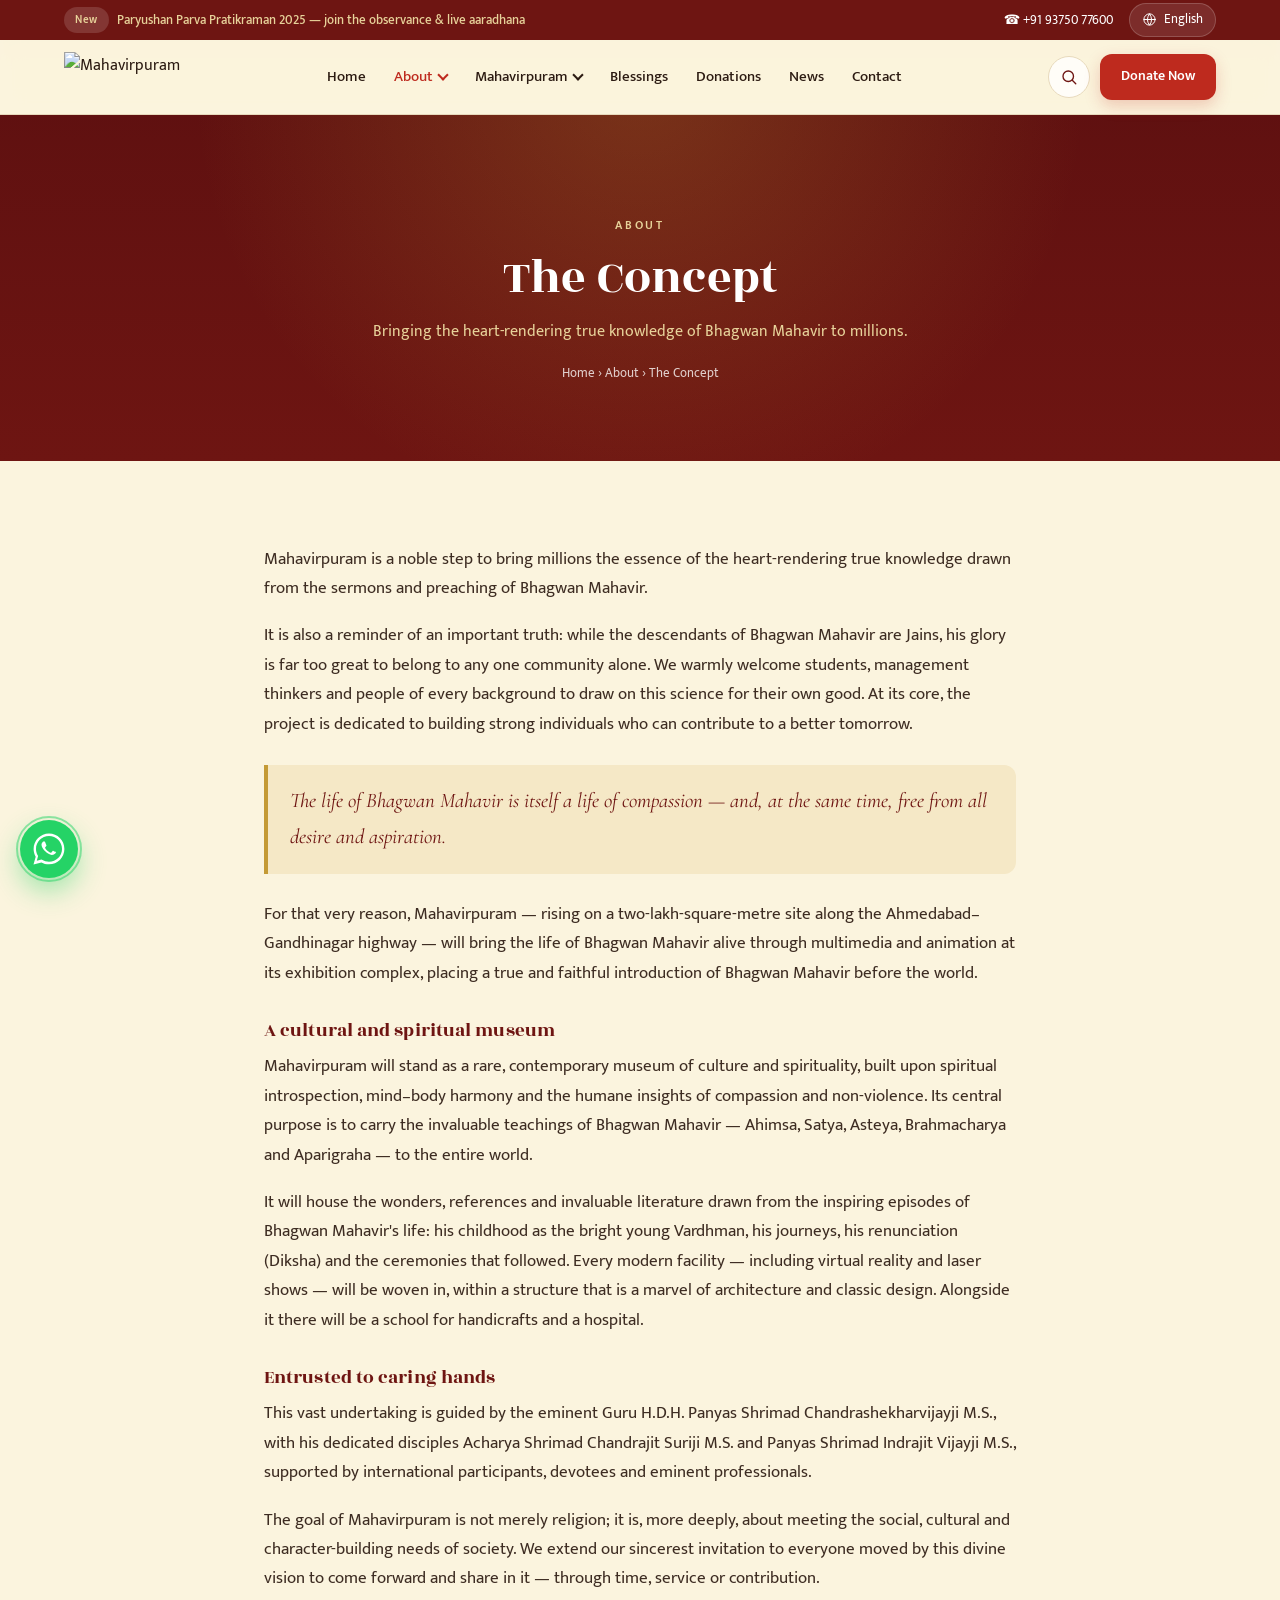
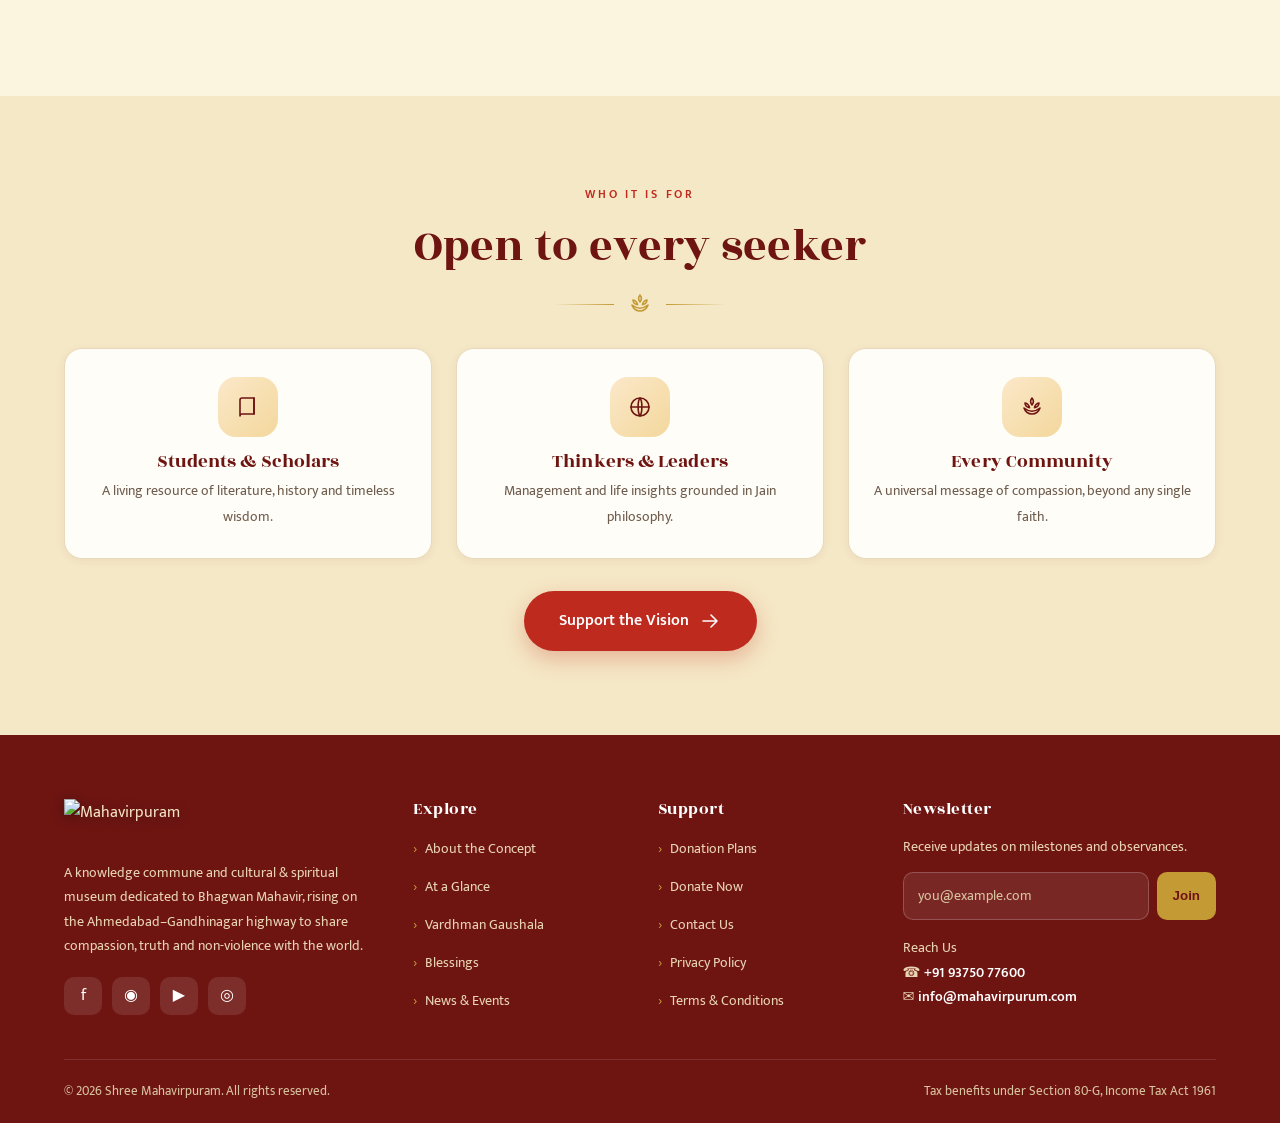
==== commit 3f40da26: "Add files via upload" ====
--- a/about-concept.html
+++ b/about-concept.html
@@ -9,6 +9,17 @@
 <meta property="og:description" content="A knowledge commune dedicated to Bhagwan Mahavir — compassion, truth and non-violence for the world.">
 <meta property="og:type" content="website">
 <meta property="og:image" content="https://www.mahavirpuram.com/images/home/welcome_img.jpg">
+<link rel="canonical" href="https://varunkarasia.github.io/mahavirpuram/about-concept.html">
+<meta property="og:url" content="https://varunkarasia.github.io/mahavirpuram/about-concept.html">
+
+<meta name="theme-color" content="#6E1512">
+<meta name="twitter:card" content="summary_large_image">
+<meta name="twitter:title" content="Mahavirpuram — the knowledge commune">
+<meta name="twitter:description" content="A knowledge commune and cultural &amp; spiritual museum dedicated to Bhagwan Mahavir.">
+<meta name="twitter:image" content="https://www.mahavirpuram.com/images/home/welcome_img.jpg">
+<link rel="icon" type="image/png" href="https://www.mahavirpuram.com/images/logo.png">
+<script type="application/ld+json">{"@context":"https://schema.org","@type":"NGO","name":"Mahavirpuram","alternateName":"Shree Mahavirpuram","url":"https://varunkarasia.github.io/mahavirpuram/","logo":"https://www.mahavirpuram.com/images/logo.png","description":"A knowledge commune and cultural and spiritual museum dedicated to Bhagwan Mahavir.","telephone":"+91-93750-77600","email":"info@mahavirpurum.com","address":{"@type":"PostalAddress","streetAddress":"FP No. 47/1 & 47/2, Near Raheja MindSpace, Off PDPU Road, Juna Koba","addressLocality":"Gandhinagar","addressRegion":"Gujarat","postalCode":"382007","addressCountry":"IN"}}</script>
+<script type="application/ld+json">{"@context":"https://schema.org","@type":"WebSite","name":"Mahavirpuram","url":"https://varunkarasia.github.io/mahavirpuram/","potentialAction":{"@type":"SearchAction","target":{"@type":"EntryPoint","urlTemplate":"https://varunkarasia.github.io/mahavirpuram/?q={search_term_string}"},"query-input":"required name=search_term_string"}}</script>
 <link rel="preconnect" href="https://fonts.googleapis.com">
 <link rel="preconnect" href="https://fonts.gstatic.com" crossorigin>
 <link href="https://fonts.googleapis.com/css2?family=Cormorant+Garamond:ital,wght@0,500;0,600;1,500;1,600&family=Mukta:wght@300;400;500;600;700&family=Rozha+One&family=Yatra+One&family=Noto+Serif+Gujarati:wght@400;500;600&display=swap" rel="stylesheet">
@@ -65,6 +76,7 @@
         <li><a href="contact.html" data-i18n="nav.contact">Contact</a></li>
       </ul>
       <div class="nav-cta">
+        <button class="search-btn" id="searchOpen" aria-label="Search"><svg viewBox="0 0 24 24" fill="none" stroke="currentColor" stroke-width="1.8" stroke-linecap="round"><circle cx="11" cy="11" r="7"/><path d="M21 21l-4.3-4.3"/></svg></button>
         <a class="btn btn--primary btn--donate-desktop" href="https://induscollect.indusind.com/pay/index.php/easyPay/SHREE_MAHAVIR_PURAM/makePayment?mid=VlVZMVBKUFRMdzRlYXRZS0JwOHIwZz09&role_id=&emp_id=&cmp=UjdkRHhoTDZ6VE9NcVNqbDVYYXJ3dz09" target="_blank" rel="noopener" data-i18n="cta.donate">Donate Now</a>
         <button class="hamburger" aria-label="Menu" aria-controls="navList"><span></span></button>
       </div>
@@ -167,6 +179,18 @@
     </div>
     <button class="wa-fab" id="waFab" aria-label="Open WhatsApp chat"><svg viewBox="0 0 32 32" fill="currentColor" aria-hidden="true"><path d="M16 .6C7.5.6.6 7.5.6 16c0 2.8.8 5.5 2.1 7.8L.5 31.5l7.9-2.1c2.2 1.2 4.8 1.9 7.6 1.9 8.5 0 15.4-6.9 15.4-15.4S24.5.6 16 .6zm0 28.1c-2.5 0-4.9-.7-7-1.9l-.5-.3-4.7 1.2 1.3-4.6-.3-.5C3.6 20.4 3 18.2 3 16 3 8.8 8.8 3 16 3s13 5.8 13 13-5.8 12.7-13 12.7zm7.2-9.5c-.4-.2-2.3-1.1-2.7-1.3-.4-.1-.6-.2-.9.2-.3.4-1 1.3-1.2 1.5-.2.2-.4.3-.8.1s-1.7-.6-3.2-2c-1.2-1-2-2.4-2.2-2.8-.2-.4 0-.6.2-.8.2-.2.4-.5.6-.7.2-.2.2-.4.4-.6.1-.3 0-.5 0-.7-.1-.2-.9-2.1-1.2-2.9-.3-.8-.6-.6-.9-.7h-.7c-.2 0-.6.1-.9.4-.3.4-1.2 1.2-1.2 2.9s1.3 3.4 1.4 3.7c.2.2 2.5 3.9 6.1 5.4.9.4 1.5.6 2 .8.9.3 1.6.2 2.2.1.7-.1 2.1-.9 2.5-1.7.3-.8.3-1.6.2-1.7-.1-.2-.3-.3-.7-.5z"/></svg></button>
   </div>
+
+  <div class="search-overlay" id="searchOverlay" role="dialog" aria-label="Search">
+    <div class="search-panel">
+      <div class="search-top">
+        <svg viewBox="0 0 24 24" fill="none" stroke="currentColor" stroke-width="1.8" stroke-linecap="round"><circle cx="11" cy="11" r="7"/><path d="M21 21l-4.3-4.3"/></svg>
+        <input type="search" id="searchInput" data-i18n-ph="search.ph" placeholder="Search the site…" autocomplete="off" aria-label="Search">
+        <button class="search-close" id="searchClose" aria-label="Close">&times;</button>
+      </div>
+      <div class="search-results" id="searchResults"></div>
+      <div class="search-hint" data-i18n="search.hint">Try: donations, gaushala, Navkar Mantra, contact</div>
+    </div>
+  </div>
   <script src="script.js"></script>
 </body>
 </html>
--- a/styles.css
+++ b/styles.css
@@ -286,7 +286,7 @@
 .foot-grid{display:grid;grid-template-columns:1.5fr 1fr 1fr 1.3fr;gap:36px;padding-bottom:44px;border-bottom:1px solid rgba(255,255,255,.12)}
 .site-footer h5{color:#fff;font-size:1.05rem;margin-bottom:16px;letter-spacing:.03em}
 .site-footer p{font-size:.9rem;color:#e8d4b3;line-height:1.7}
-.foot-logo{background:#fff;border-radius:14px;padding:10px 14px;display:inline-block;margin-bottom:16px}
+.foot-logo{display:inline-block;margin-bottom:16px}.foot-logo img{filter:drop-shadow(0 2px 6px rgba(0,0,0,.35))}
 .foot-logo img{height:46px}
 .foot-links{list-style:none;display:flex;flex-direction:column;gap:10px}
 .foot-links a{font-size:.9rem;color:#e8d4b3;display:inline-flex;align-items:center;gap:8px}
@@ -391,3 +391,48 @@
 .app-phone .scr .dots i:first-child{background:var(--gold-soft);width:18px;border-radius:4px}
 @media (max-width:760px){.app-promo{grid-template-columns:1fr;gap:28px;padding:30px;text-align:center}.app-feats{text-align:left}.app-cta{justify-content:center}.app-phone{order:-1}}
 @media (max-width:430px){.app-feats{grid-template-columns:1fr}.wa-fab{width:52px;height:52px}}
+
+/* ===== v3: fixes, search, liveliness ===== */
+/* compact, proportionate header donate */
+.nav-cta .btn--donate-desktop{padding:9px 20px;font-size:.9rem;border-radius:12px;box-shadow:0 6px 16px rgba(190,42,30,.22)}
+.nav-cta .btn--donate-desktop:hover{transform:translateY(-1px)}
+
+/* header search button */
+.search-btn{width:42px;height:42px;border-radius:50%;border:1px solid var(--line);background:var(--paper);color:var(--maroon);cursor:pointer;display:grid;place-items:center;transition:.2s}
+.search-btn:hover{color:var(--red);border-color:var(--gold)}
+.search-btn svg{width:18px;height:18px}
+
+/* search overlay */
+.search-overlay{position:fixed;inset:0;z-index:200;background:rgba(58,13,8,.6);backdrop-filter:blur(6px);display:flex;align-items:flex-start;justify-content:center;padding:11vh 20px 20px;opacity:0;visibility:hidden;transition:.25s}
+.search-overlay.open{opacity:1;visibility:visible}
+.search-panel{width:100%;max-width:640px;background:var(--paper);border-radius:20px;box-shadow:var(--shadow-lg);overflow:hidden;transform:translateY(-16px);transition:.25s var(--ease)}
+.search-overlay.open .search-panel{transform:none}
+.search-top{display:flex;align-items:center;gap:12px;padding:16px 18px;border-bottom:1px solid var(--line)}
+.search-top>svg{color:var(--red);flex-shrink:0;width:22px;height:22px}
+.search-top input{flex:1;border:none;outline:none;font:inherit;font-size:1.1rem;background:none;color:var(--ink)}
+.search-close{background:none;border:none;color:var(--muted);cursor:pointer;font-size:1.4rem;line-height:1;width:30px;height:30px;border-radius:8px}
+.search-close:hover{background:var(--cream-2);color:var(--maroon)}
+.search-results{max-height:52vh;overflow-y:auto;padding:8px}
+.search-results a{display:block;padding:12px 14px;border-radius:12px;text-decoration:none;transition:.15s}
+.search-results a:hover,.search-results a.sel{background:var(--cream-2)}
+.search-results .rt{font-family:var(--font-head);color:var(--maroon);font-size:1.06rem;display:flex;align-items:center;gap:8px}
+.search-results .rt svg{width:16px;height:16px;color:var(--red)}
+.search-results .rd{color:var(--muted);font-size:.86rem;margin-top:2px}
+.search-empty{padding:26px;text-align:center;color:var(--muted)}
+.search-hint{padding:11px 18px;color:var(--muted);font-size:.8rem;border-top:1px solid var(--line);background:var(--cream)}
+
+/* liveliness: hover zoom on imagery */
+.card{overflow:hidden}
+.card .thumb{transition:transform .6s var(--ease)}
+.card:hover .thumb{transform:scale(1.07)}
+.split .media{transition:transform .6s var(--ease)}
+.split:hover .media{transform:scale(1.03)}
+/* gently floating lotus divider */
+.divider svg{animation:floaty 3.6s ease-in-out infinite}
+@keyframes floaty{0%,100%{transform:translateY(0)}50%{transform:translateY(-5px)}}
+/* animated CTA gradient */
+.cta-band{background-size:170% 170%;animation:ctaGrad 14s ease infinite}
+@keyframes ctaGrad{0%,100%{background-position:0% 50%}50%{background-position:100% 50%}}
+/* soft pulse glow on primary CTA */
+.btn--gold{position:relative}
+@media (max-width:880px){.search-btn{width:40px;height:40px}}
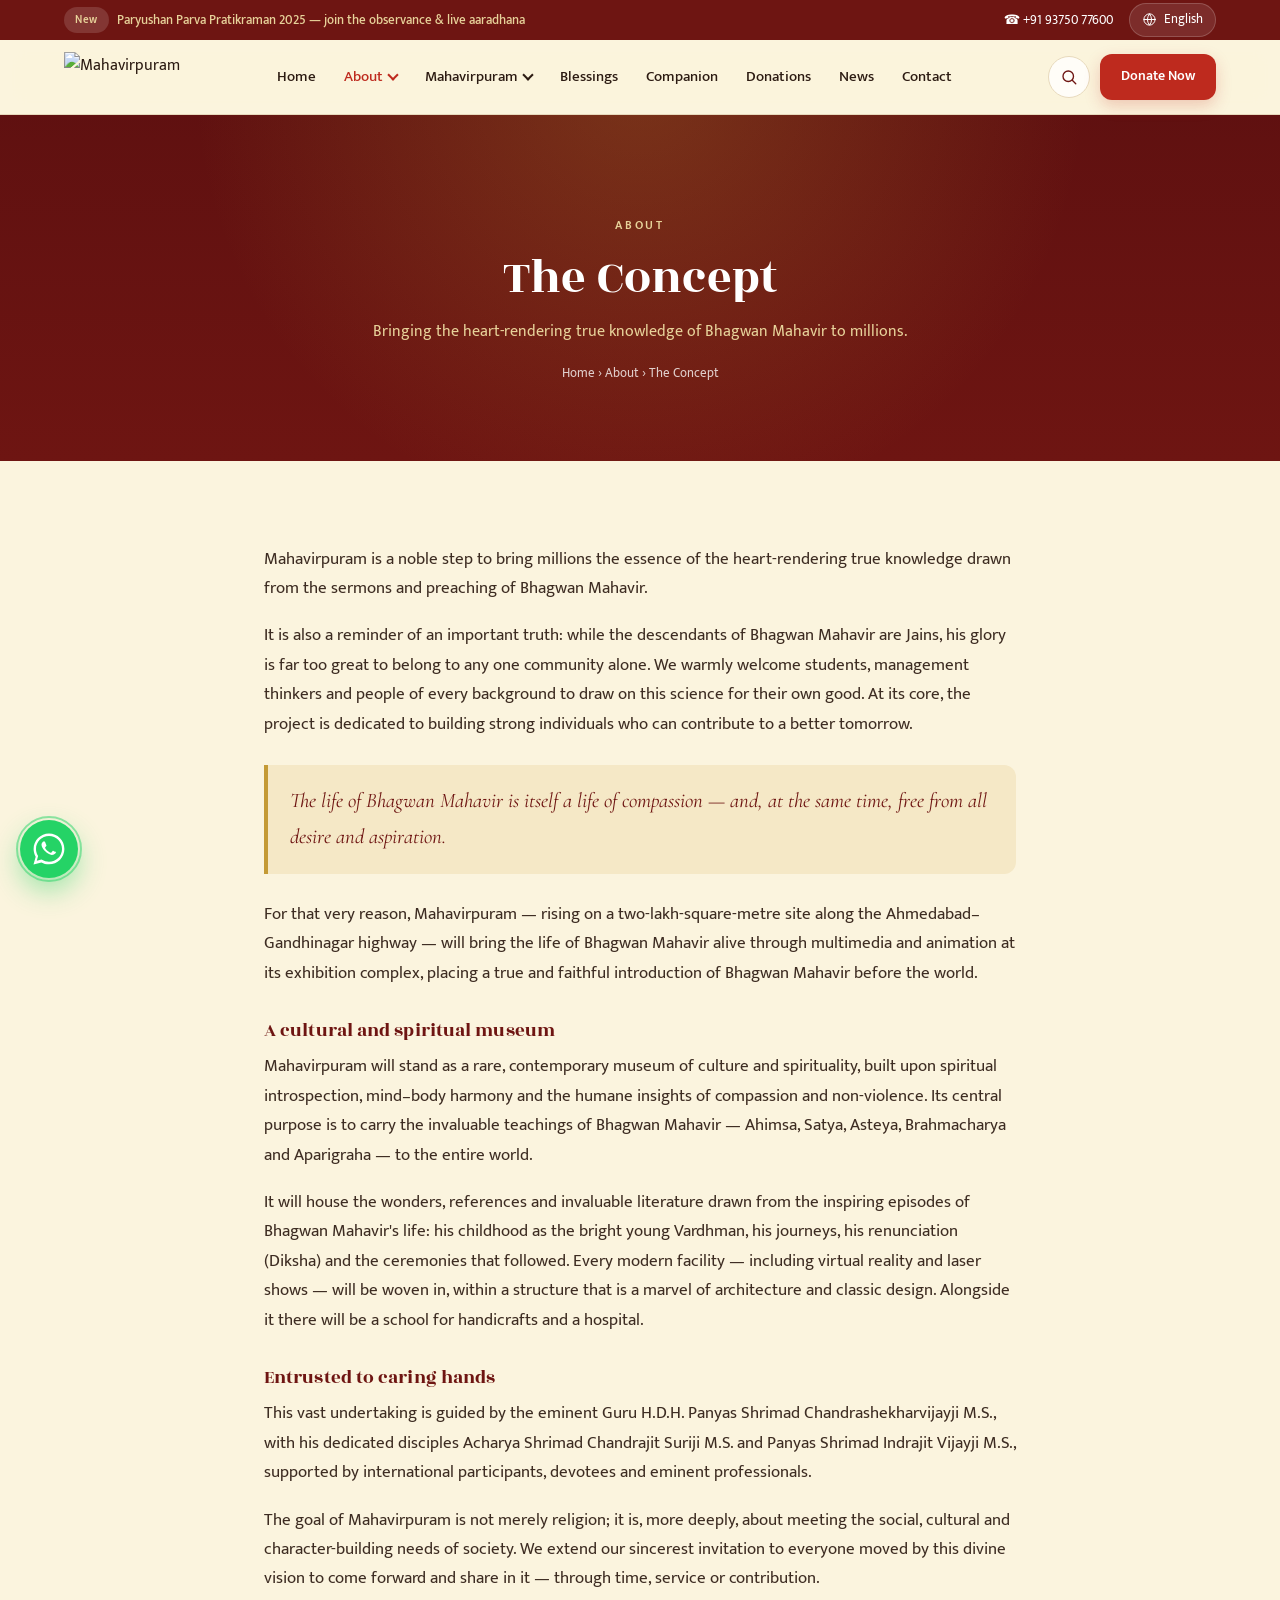
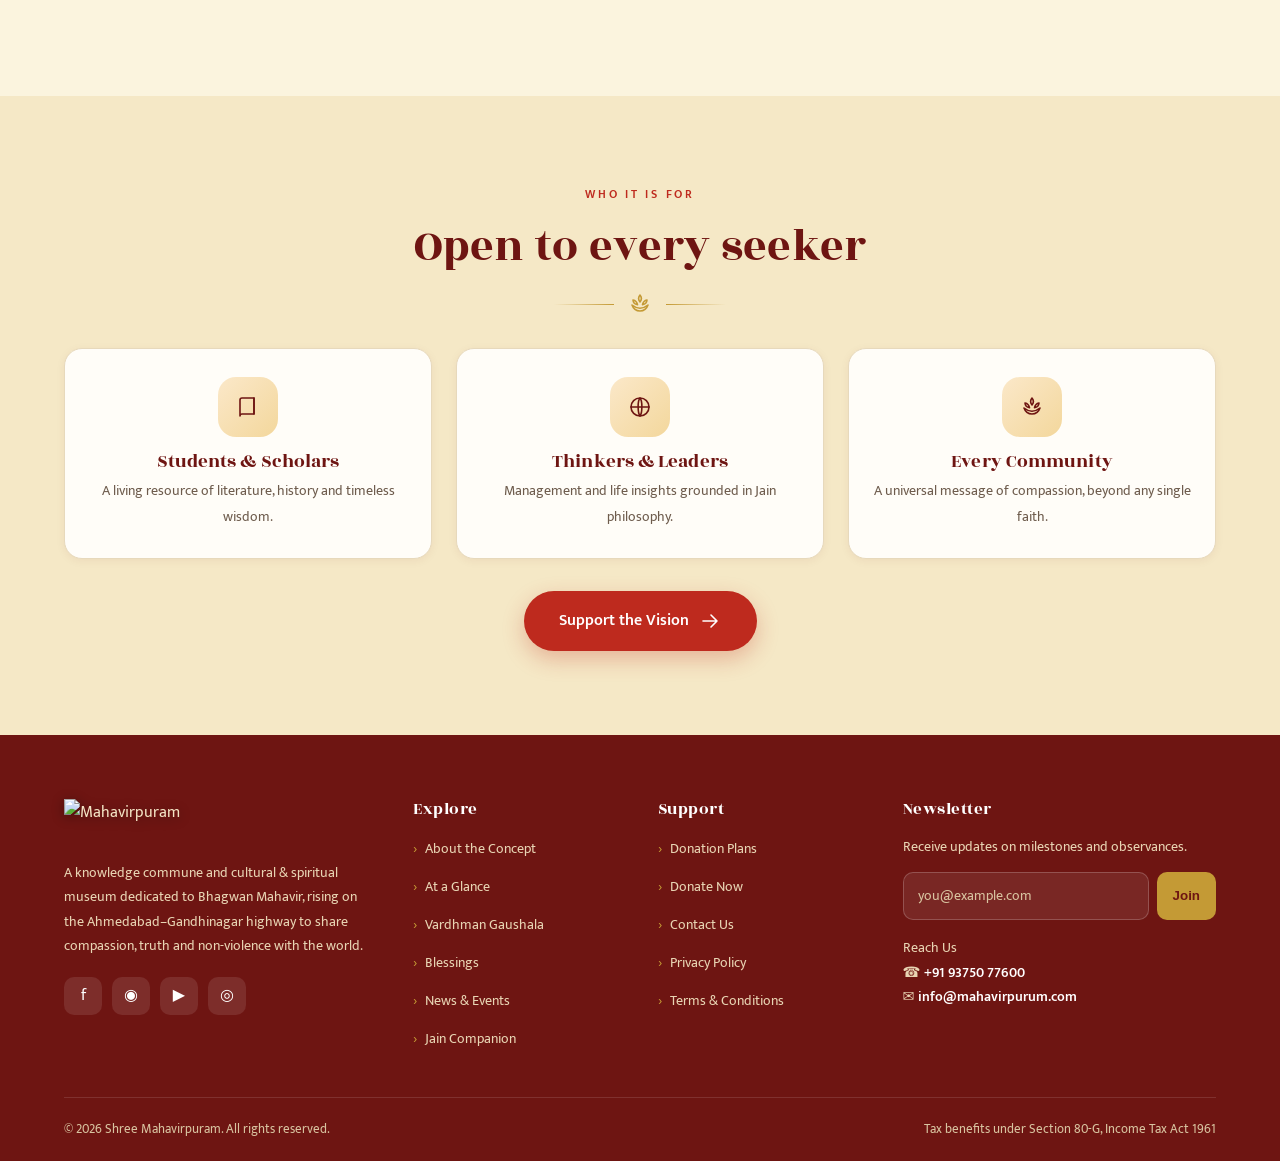
==== commit 9db2a4e5: "Add files via upload" ====
--- a/about-concept.html
+++ b/about-concept.html
@@ -71,6 +71,7 @@
           </div>
         </li>
         <li><a href="blessings.html" data-i18n="nav.blessings">Blessings</a></li>
+        <li><a href="jain-companion.html" data-i18n="nav.companion">Companion</a></li>
         <li><a href="donation-plan.html" data-i18n="nav.donations">Donations</a></li>
         <li><a href="news.html" data-i18n="nav.news">News</a></li>
         <li><a href="contact.html" data-i18n="nav.contact">Contact</a></li>
@@ -134,6 +135,7 @@
             <li><a href="gaushala.html">Vardhman Gaushala</a></li>
             <li><a href="blessings.html">Blessings</a></li>
             <li><a href="news.html">News &amp; Events</a></li>
+            <li><a href="jain-companion.html">Jain Companion</a></li>
           </ul>
         </div>
         <div>
--- a/styles.css
+++ b/styles.css
@@ -208,8 +208,8 @@
 .event-list{list-style:none;display:grid;gap:12px}
 .event-list li{display:flex;gap:14px;align-items:flex-start;background:var(--paper);border:1px solid var(--line);border-radius:14px;padding:14px 16px;transition:.25s var(--ease)}
 .event-list li:hover{transform:translateX(4px);border-color:var(--gold-soft);box-shadow:var(--shadow-sm)}
-.event-list .ed{flex-shrink:0;width:54px;text-align:center;background:var(--cream-2);border-radius:10px;padding:6px 0;line-height:1.1}
-.event-list .ed b{display:block;font-family:var(--font-head);color:var(--red);font-size:1.2rem}
+.event-list .ed{flex-shrink:0;min-width:54px;text-align:center;background:var(--cream-2);border-radius:10px;padding:6px 10px;line-height:1.15}
+.event-list .ed b{display:block;font-family:var(--font-head);color:var(--red);font-size:1.02rem;white-space:nowrap}
 .event-list .ed span{font-size:.66rem;text-transform:uppercase;letter-spacing:.08em;color:var(--muted)}
 .event-list .et h4{font-size:1.04rem;color:var(--maroon);margin-bottom:2px}
 .event-list .et p{font-size:.86rem;color:var(--muted);margin:0}
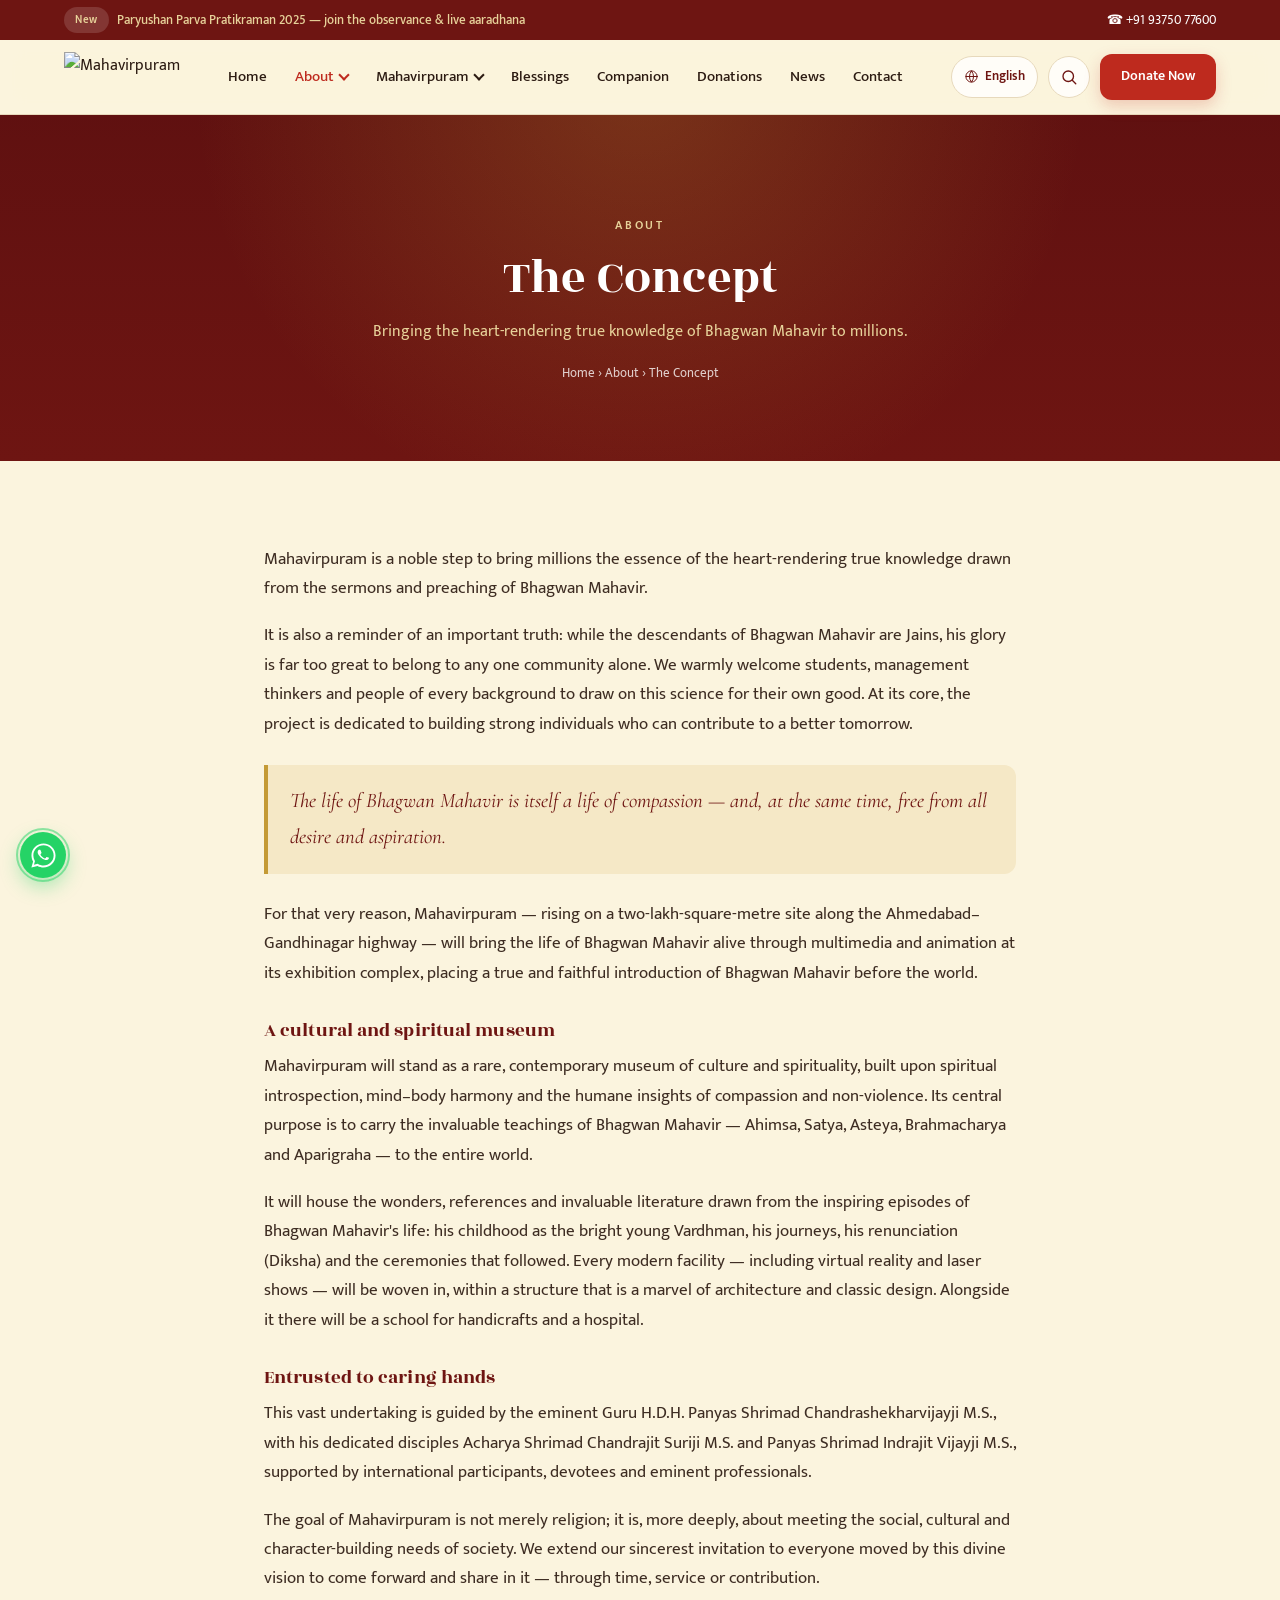
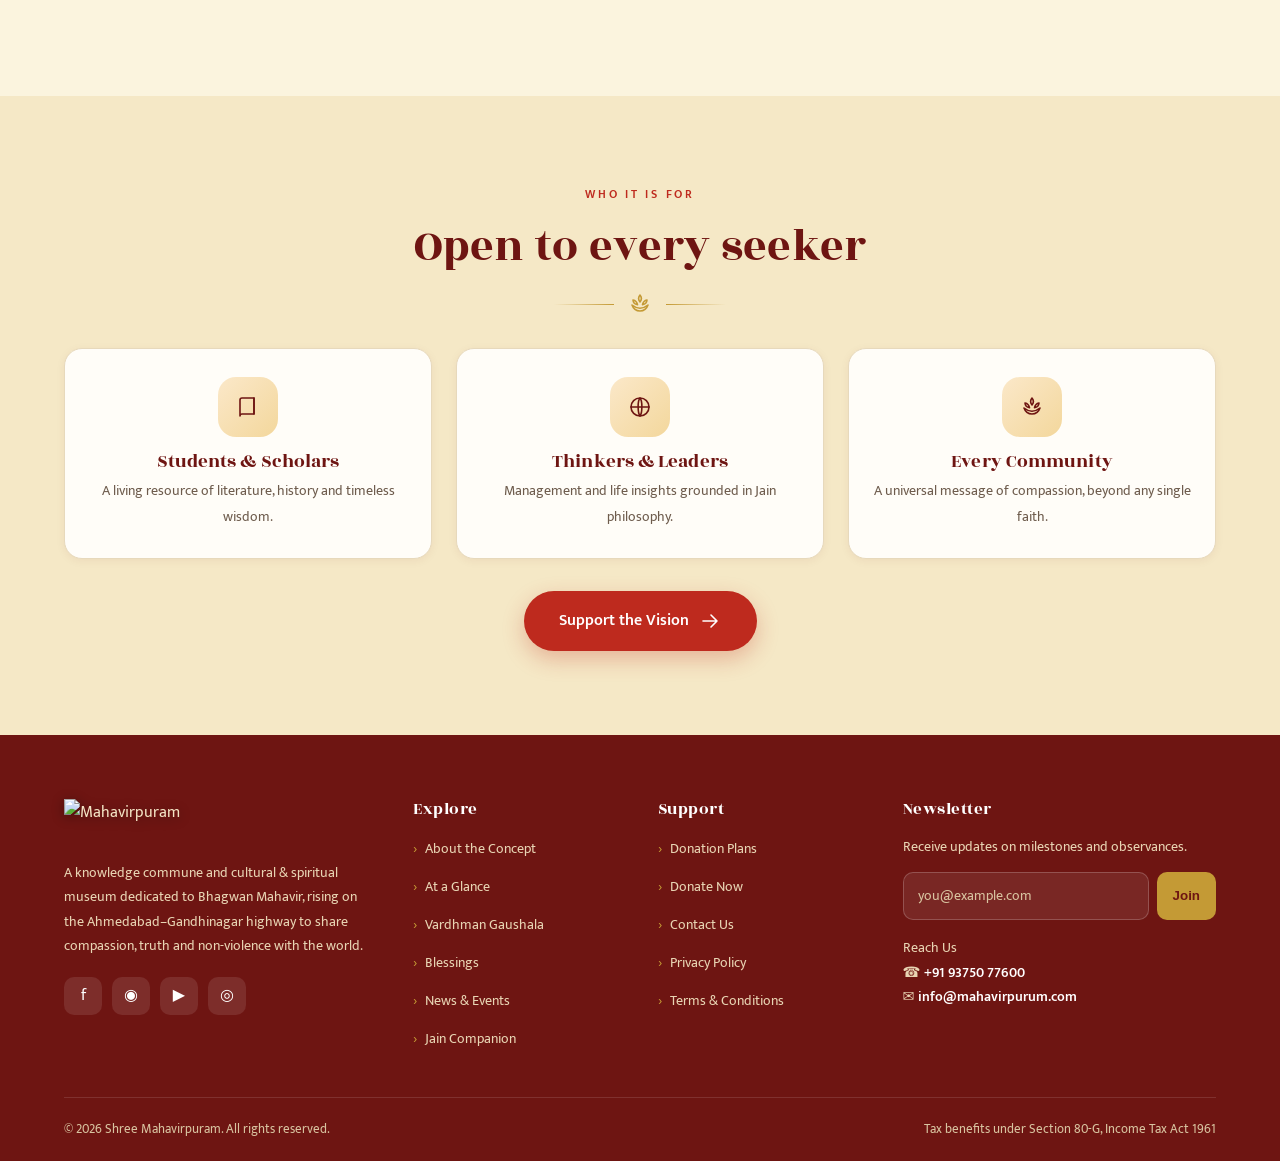
==== commit 835411eb: "Add files via upload" ====
--- a/about-concept.html
+++ b/about-concept.html
@@ -34,10 +34,7 @@
       <div class="marq"><span class="pill">New</span><span data-i18n="top.announce">Paryushan Parva Pratikraman 2025 — join the observance &amp; live aaradhana</span></div>
       <div class="topbar-right">
         <a href="tel:+919375077600">&#9742; +91 93750 77600</a>
-        <div class="lang">
-          <button class="lang-btn" id="langBtn" aria-haspopup="true" aria-expanded="false"><svg width="15" height="15" viewBox="0 0 24 24" fill="none" stroke="currentColor" stroke-width="1.6" stroke-linecap="round" stroke-linejoin="round" aria-hidden="true"><circle cx="12" cy="12" r="9"/><path d="M3 12h18"/><path d="M12 3a15 15 0 0 1 0 18a15 15 0 0 1 0-18"/></svg><span id="langCur">English</span></button>
-          <div class="lang-menu" id="langMenu" role="menu"></div>
-        </div>
+        
       </div>
     </div>
   </div>
@@ -77,6 +74,10 @@
         <li><a href="contact.html" data-i18n="nav.contact">Contact</a></li>
       </ul>
       <div class="nav-cta">
+        <div class="lang">
+          <button class="lang-btn" id="langBtn" aria-haspopup="true" aria-expanded="false"><svg width="15" height="15" viewBox="0 0 24 24" fill="none" stroke="currentColor" stroke-width="1.6" stroke-linecap="round" stroke-linejoin="round" aria-hidden="true"><circle cx="12" cy="12" r="9"/><path d="M3 12h18"/><path d="M12 3a15 15 0 0 1 0 18a15 15 0 0 1 0-18"/></svg><span id="langCur">English</span></button>
+          <div class="lang-menu" id="langMenu" role="menu"></div>
+        </div>
         <button class="search-btn" id="searchOpen" aria-label="Search"><svg viewBox="0 0 24 24" fill="none" stroke="currentColor" stroke-width="1.8" stroke-linecap="round"><circle cx="11" cy="11" r="7"/><path d="M21 21l-4.3-4.3"/></svg></button>
         <a class="btn btn--primary btn--donate-desktop" href="https://induscollect.indusind.com/pay/index.php/easyPay/SHREE_MAHAVIR_PURAM/makePayment?mid=VlVZMVBKUFRMdzRlYXRZS0JwOHIwZz09&role_id=&emp_id=&cmp=UjdkRHhoTDZ6VE9NcVNqbDVYYXJ3dz09" target="_blank" rel="noopener" data-i18n="cta.donate">Donate Now</a>
         <button class="hamburger" aria-label="Menu" aria-controls="navList"><span></span></button>
--- a/styles.css
+++ b/styles.css
@@ -83,9 +83,9 @@
 .topbar-right{display:flex;align-items:center;gap:16px}
 /* language switcher */
 .lang{position:relative}
-.lang-btn{display:inline-flex;align-items:center;gap:7px;background:rgba(255,255,255,.1);border:1px solid rgba(255,255,255,.18);color:#fff;border-radius:999px;padding:5px 12px;font:inherit;font-size:.8rem;cursor:pointer;transition:.2s}
-.lang-btn:hover{background:rgba(255,255,255,.2)}
-.lang-menu{position:absolute;right:0;top:calc(100% + 8px);background:var(--paper);border:1px solid var(--line);border-radius:12px;box-shadow:var(--shadow-md);padding:6px;min-width:170px;opacity:0;visibility:hidden;transform:translateY(8px);transition:.2s;z-index:60}
+.lang-btn{display:inline-flex;align-items:center;gap:6px;background:var(--paper);border:1px solid var(--line);color:var(--maroon);border-radius:999px;padding:8px 12px;font:inherit;font-size:.84rem;font-weight:600;cursor:pointer;transition:.2s}
+.lang-btn:hover{background:var(--cream-2);border-color:var(--gold)}
+.lang-menu{position:absolute;right:0;top:calc(100% + 8px);z-index:60;background:var(--paper);border:1px solid var(--line);border-radius:12px;box-shadow:var(--shadow-md);padding:6px;min-width:170px;opacity:0;visibility:hidden;transform:translateY(8px);transition:.2s;z-index:60}
 .lang-menu.open{opacity:1;visibility:visible;transform:none}
 .lang-menu button{display:flex;width:100%;align-items:center;justify-content:space-between;gap:10px;background:none;border:none;font:inherit;color:var(--ink);padding:9px 12px;border-radius:9px;cursor:pointer;text-align:left}
 .lang-menu button:hover{background:var(--cream-2)}
@@ -348,12 +348,12 @@
 
 /* ===== WhatsApp live-chat widget ===== */
 .wa-widget{position:fixed;left:20px;bottom:22px;z-index:115}
-.wa-fab{width:58px;height:58px;border-radius:50%;background:#25D366;color:#fff;border:none;display:grid;place-items:center;box-shadow:0 12px 28px rgba(37,211,102,.45);cursor:pointer;transition:.25s var(--ease);position:relative}
+.wa-fab{width:46px;height:46px;border-radius:50%;background:#25D366;color:#fff;border:none;display:grid;place-items:center;box-shadow:0 8px 20px rgba(37,211,102,.4);cursor:pointer;transition:.25s var(--ease);position:relative}
 .wa-fab:hover{transform:translateY(-2px) scale(1.05)}
-.wa-fab svg{width:32px;height:32px}
+.wa-fab svg{width:25px;height:25px}
 .wa-fab::after{content:"";position:absolute;inset:-4px;border-radius:50%;border:2px solid #25D366;opacity:.5;animation:waPulse 2.2s ease-out infinite}
 @keyframes waPulse{0%{transform:scale(1);opacity:.5}70%{transform:scale(1.5);opacity:0}100%{opacity:0}}
-.wa-card{position:absolute;bottom:74px;left:0;width:310px;max-width:82vw;background:var(--paper);border:1px solid var(--line);border-radius:18px;box-shadow:var(--shadow-lg);overflow:hidden;opacity:0;visibility:hidden;transform:translateY(12px) scale(.97);transform-origin:bottom left;transition:.25s var(--ease)}
+.wa-card{position:absolute;bottom:60px;left:0;width:310px;max-width:82vw;background:var(--paper);border:1px solid var(--line);border-radius:18px;box-shadow:var(--shadow-lg);overflow:hidden;opacity:0;visibility:hidden;transform:translateY(12px) scale(.97);transform-origin:bottom left;transition:.25s var(--ease)}
 .wa-widget.open .wa-card{opacity:1;visibility:visible;transform:none}
 .wa-hd{background:#075E54;color:#fff;padding:15px 16px;display:flex;align-items:center;gap:12px;position:relative}
 .wa-hd .av{width:44px;height:44px;border-radius:50%;background:#25D366;display:grid;place-items:center;flex-shrink:0}
